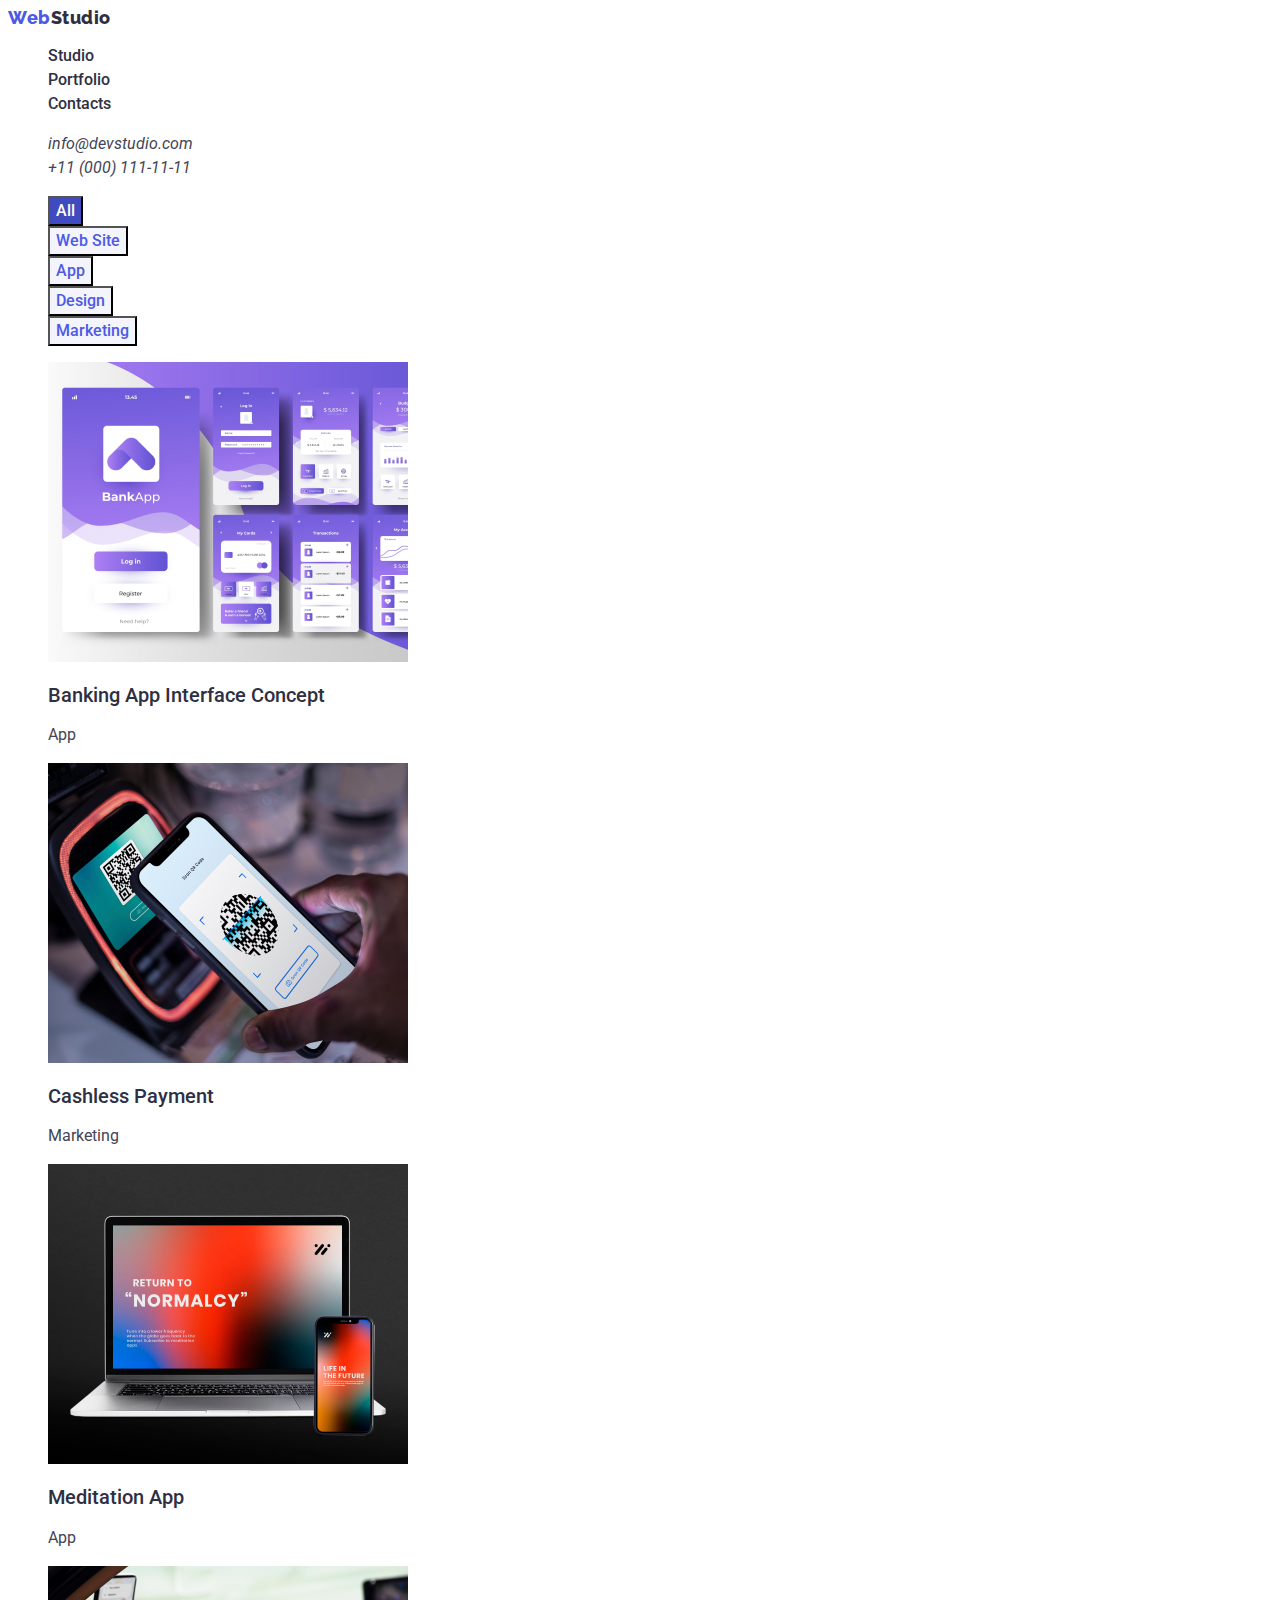
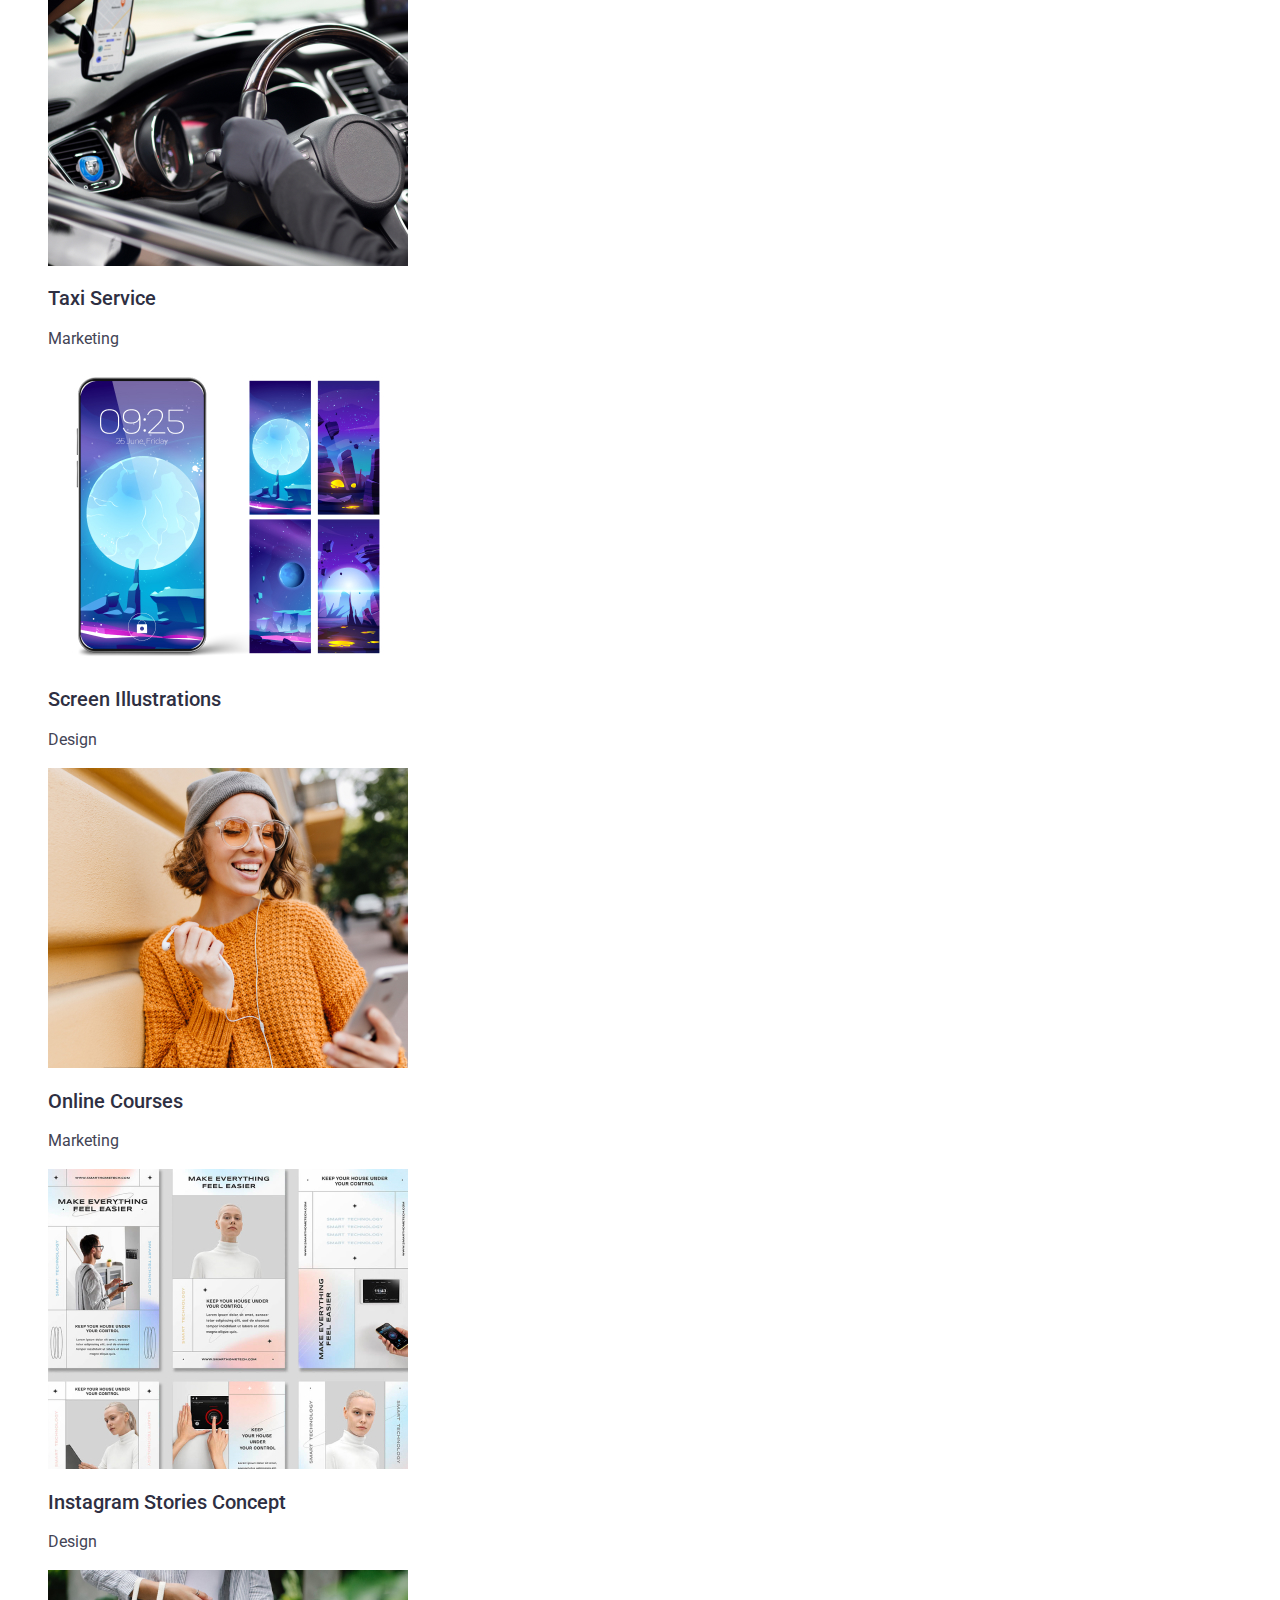
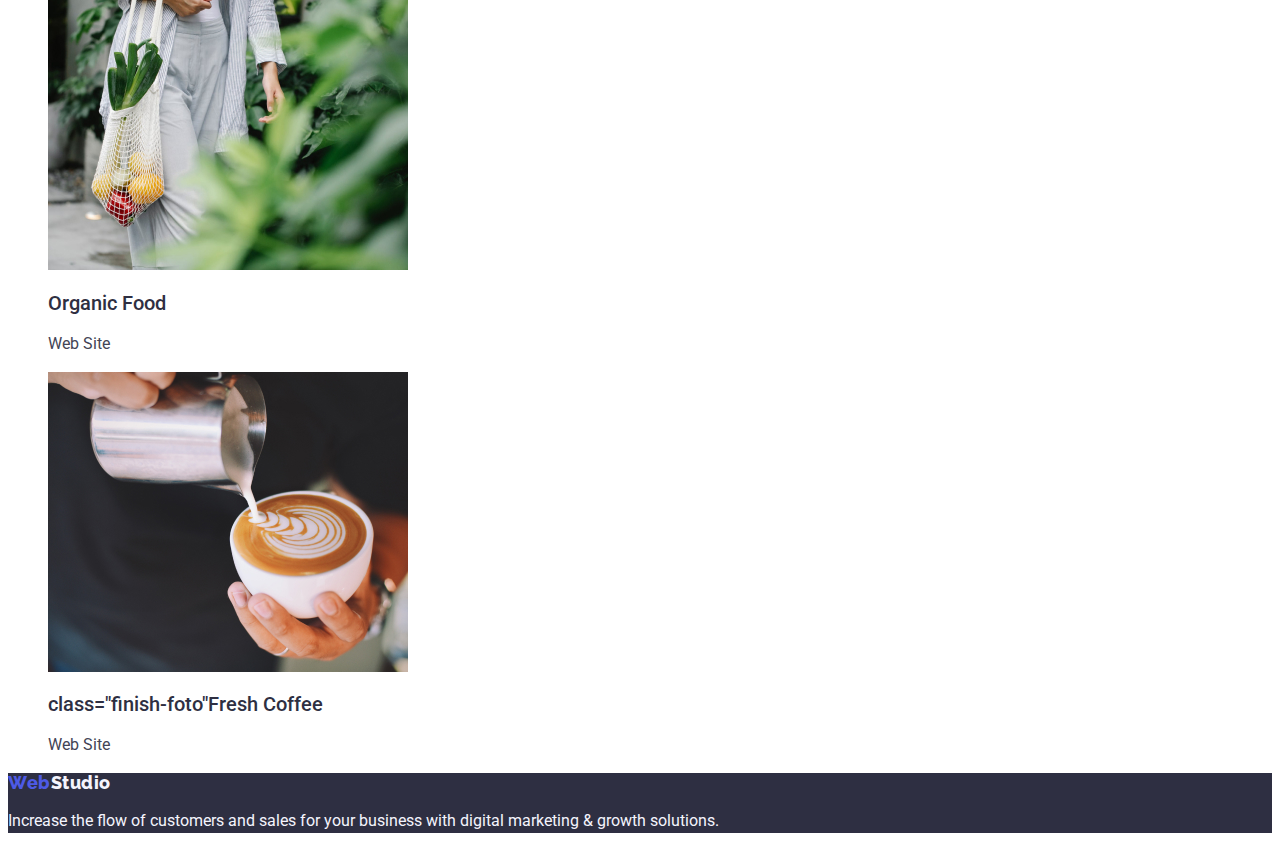
==== portfolio.html @ 5bc1fa2d "update css" ====
<!DOCTYPE html>
<html lang="en">
  <head>
    <meta charset="UTF-8" />
    <meta http-equiv="X-UA-Compatible" content="IE=edge" />
    <meta name="viewport" content="width=device-width, initial-scale=1.0" />
    <link rel="preconnect" href="https://fonts.googleapis.com" />
    <link rel="preconnect" href="https://fonts.gstatic.com" crossorigin />
    <link
      href="https://fonts.googleapis.com/css2?family=Raleway:wght@800&family=Roboto:wght@400;500;700;900&display=swap"
      rel="stylesheet"
    />
    <title>WebStudio</title>
    <link rel="stylesheet" href="./css/styles.css" />
  </head>
  <body>
    <header class="header">
      <nav class="header-navigation">
        <a href="./index.html" class="header-logo">Web<span>Studio</span></a>
        <ul class="header-menu">
          <li class="header-menu-item">
            <a class="header-menu-link" href="">Studio</a>
          </li>
          <li class="header-menu-item">
            <a class="header-menu-link" href="">Portfolio</a>
          </li>
          <li class="header-menu-item">
            <a class="header-menu-link" href="">Contacts</a>
          </li>
        </ul>
      </nav>
      <address class="header-address">
        <ul class="header-address-contact">
          <li class="header-address-item">
            <a class="header-address-mail" href="mailto:info@devstudio.com"
              >info@devstudio.com</a
            >
          </li>
          <li class="header-address-item">
            <a class="header-address-mail" href="tel:+110001111111"
              >+11 (000) 111-11-11</a
            >
          </li>
        </ul>
      </address>
    </header>

    <main class="main">
      <ul class="main-menu">
        <li class="main-but">
          <button type="button" class="main-but-btn-color">All</button>
        </li>
        <li class="main-but">
          <button type="button" class="main-but-btn">Web Site</button>
        </li>
        <li class="main-but">
          <button type="button" class="main-but-btn">App</button>
        </li>
        <li class="main-but">
          <button type="button" class="main-but-btn">Design</button>
        </li>
        <li class="main-but">
          <button type="button" class="main-but-btn">Marketing</button>
        </li>
      </ul>

      <!--section 5-->
      <section class="hero">
        <ul class="hero-menu">
          <li class="hero-menu-img">
            <img src="./images/imgb.jpg" alt="banking" width="360" />
            <h2 class="hero-foto">Banking App Interface Concept</h2>
            <p class="hero-name">App</p>
          </li>
          <li class="hero-menu-img">
            <img src="./images/imgc.jpg" alt="payment" width="360" />
            <h2 class="hero-foto">Cashless Payment</h2>
            <p class="hero-name">Marketing</p>
          </li>
          <li class="hero-menu-img">
            <img src="./images/imgm.jpg" alt="meditation" width="360" />
            <h2 class="hero-foto">Meditation App</h2>
            <p class="hero-name">App</p>
          </li>
        </ul>
      </section>
      <!--section 6-->
      <section class="aitem">
        <ul class="aitem-menu">
          <li class="aitem-menu-img">
            <img src="./images/imgt.jpg" alt="taxi" width="360" />
            <h2 class="aitem-foto">Taxi Service</h2>
            <p class="aitem-name">Marketing</p>
          </li>
          <li class="aitem-menu-img">
            <img src="./images/imgs.jpg" alt="screen" width="360" />
            <h2 class="aitem-foto">Screen Illustrations</h2>
            <p class="aitem-name">Design</p>
          </li>
          <li class="aitem-menu-img">
            <img src="./images/imgo.jpg" alt="courses" width="360" />
            <h2 class="aitem-foto">Online Courses</h2>
            <p class="aitem-name">Marketing</p>
          </li>
        </ul>
      </section>
      <!--section 7-->
      <section class="finish">
        <ul class="finish-menu">
          <li class="finish-menu-img">
            <img src="./images/imgi.jpg" alt="instagram" width="360" />
            <h2 class="finish-foto">Instagram Stories Concept</h2>
            <p class="finish-name">Design</p>
          </li>
          <li class="finish-menu-img">
            <img src="./images/imgf.jpg" alt="food" width="360" />
            <h2 class="finish-foto">Organic Food</h2>
            <p class="finish-name">Web Site</p>
          </li>
          <li class="finish-menu-img">
            <img src="./images/imgcf.jpg" alt="coffee" width="360" />
            <h2 class="finish-foto">class="finish-foto"Fresh Coffee</h2>
            <p class="finish-name">Web Site</p>
          </li>
        </ul>
      </section>
    </main>
    <footer class="footer">
      <a href="./index.html" class="footer-logo">Web<span>Studio</span></a>
      <p class="footer-paragraf">
        Increase the flow of customers and sales for your business with digital
        marketing & growth solutions.
      </p>
    </footer>
  </body>
</html>
---- css/styles.css ----
:root {
  --color-primary-brand: #4d5ae5;
  --color-pressed-state: #404bbf;
  --color-navy-blue: #2e2f42;
  --color-green: #31d0aa;
  --color-slate: #434455;
  --color-light-slate: #8e8f99;
  --color-cornflower: #e7e9fc;
  --color-cloud: #f4f4fd;
  --color-navy-blue-modal: #2e2f42;
  --color-grey: #2e2f42;
  --color-white: #ffffff;
  --color-dairy: #fcfcfc;
}

body {
  font-family: "Roboto", sans-serif;
  color: #434455;
}
a {
  text-decoration: none;
}
ul {
  list-style-type: none;
}
/**--------header-----------*/
.header-logo {
  font-family: "Raleway";
  font-weight: 800;
  font-size: 18px;
  line-height: 1.11;
  letter-spacing: 0.03em;
  color: #4d5ae5;
}
.header-logo span {
  color: #2e2f42;
}
.header-menu-link {
  font-weight: 500;
  font-size: 16px;
  line-height: 1.5;
  color: #2e2f42;
}
.header-menu-link:active {
  color: #404bbf;
}

.header-address-mail {
  font-size: 16px;
  line-height: 1.5;
  color: #434455;
}
.header-address-mail:active {
  color: #404bbf;
}

/**------section 1--------*/
.section-basic {
  font-weight: 700;
  font-size: 56px;
  line-height: 1.07;
  color: #ffffff;
  background: #2e2f42;
}
.section-btn {
  font-family: "Roboto";
  font-weight: 500;
  font-size: 16px;
  line-height: 1.5;
  color: #ffffff;
  background: #4d5ae5;
  cursor: pointer;
}
.section-btn:hover {
  background: #404bbf;
}

/**------section2--------*/
.hero-subtitle {
  font-weight: 500;
  font-size: 20px;
  line-height: 1.2;
  color: #2e2f42;
}
.hero-item-text {
  font-size: 16px;
  line-height: 1.5;
  color: #434455;
}
/**------section 3-------*/
.tecnic-title {
  font-weight: 700;
  font-size: 36px;
  line-height: 1.11;
  text-transform: capitalize;
  color: #2e2f42;
}
/**------section 4-------*/
.people-title {
  font-weight: 700;
  font-size: 36px;
  line-height: 1.11;
  text-transform: capitalize;
  color: #2e2f42;
}
.people-name {
  font-weight: 500;
  font-size: 20px;
  line-height: 1.2;
  color: #2e2f42;
}
.people-profession {
  font-size: 16px;
  line-height: 1.5;
  color: #434455;
}
/**------footer-------*/
.footer {
  background: #2e2f42;
}
.footer-logo {
  font-family: "Raleway";
  font-weight: 800;
  font-size: 18px;
  line-height: 1.11;
  letter-spacing: 0.03em;
  color: #4d5ae5;
}
.footer-logo span {
  color: #f4f4fd;
}
.footer-paragraf {
  font-size: 16px;
  line-height: 1.5;
  color: #f4f4fd;
  color: #f4f4fd;
}

/**------portfolio----------*/
.main-but-btn-color {
  font-family: "Roboto";
  font-weight: 500;
  font-size: 16px;
  line-height: 1.5;
  color: #ffffff;
  background: #404bbf;
  cursor: pointer;
}
.main-but-btn {
  font-family: "Roboto";
  font-weight: 500;
  font-size: 16px;
  line-height: 1.5;
  color: #4d5ae5;
  background: #f4f4fd;
  cursor: pointer;
}

/**------section 5-----*/
.hero-foto {
  font-weight: 500;
  font-size: 20px;
  line-height: 1.2;
  color: #2e2f42;
}
.hero-name {
  font-size: 16px;
  line-height: 1.5;
  color: #434455;
}
/**-----section 6----*/
.aitem-foto {
  font-weight: 500;
  font-size: 20px;
  line-height: 1.2;
  color: #2e2f42;
}
.aitem-name {
  font-size: 16px;
  line-height: 1.5;
  color: #434455;
}
/**----section 7---*/
.finish-foto {
  font-weight: 500;
  font-size: 20px;
  line-height: 1.2;
  color: #2e2f42;
}
.finish-name {
  font-size: 16px;
  line-height: 1.5;
  color: #434455;
}
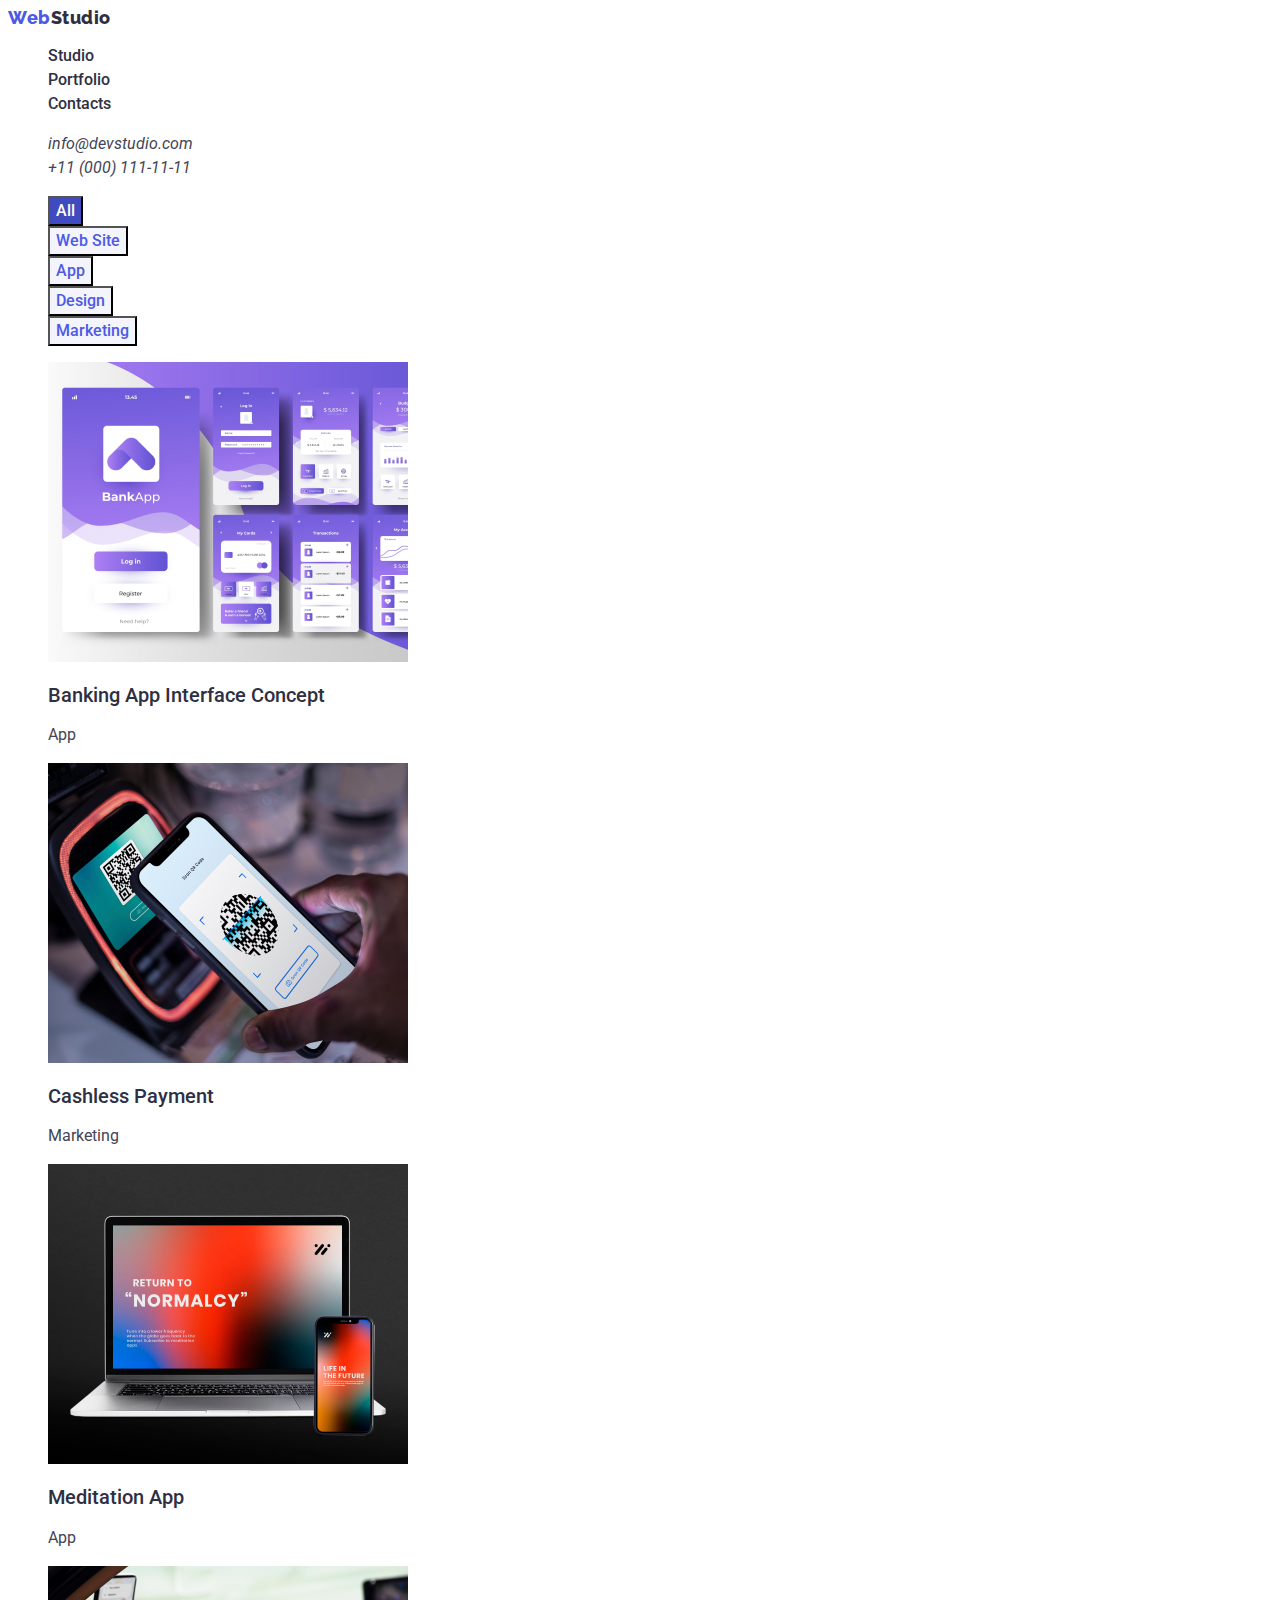
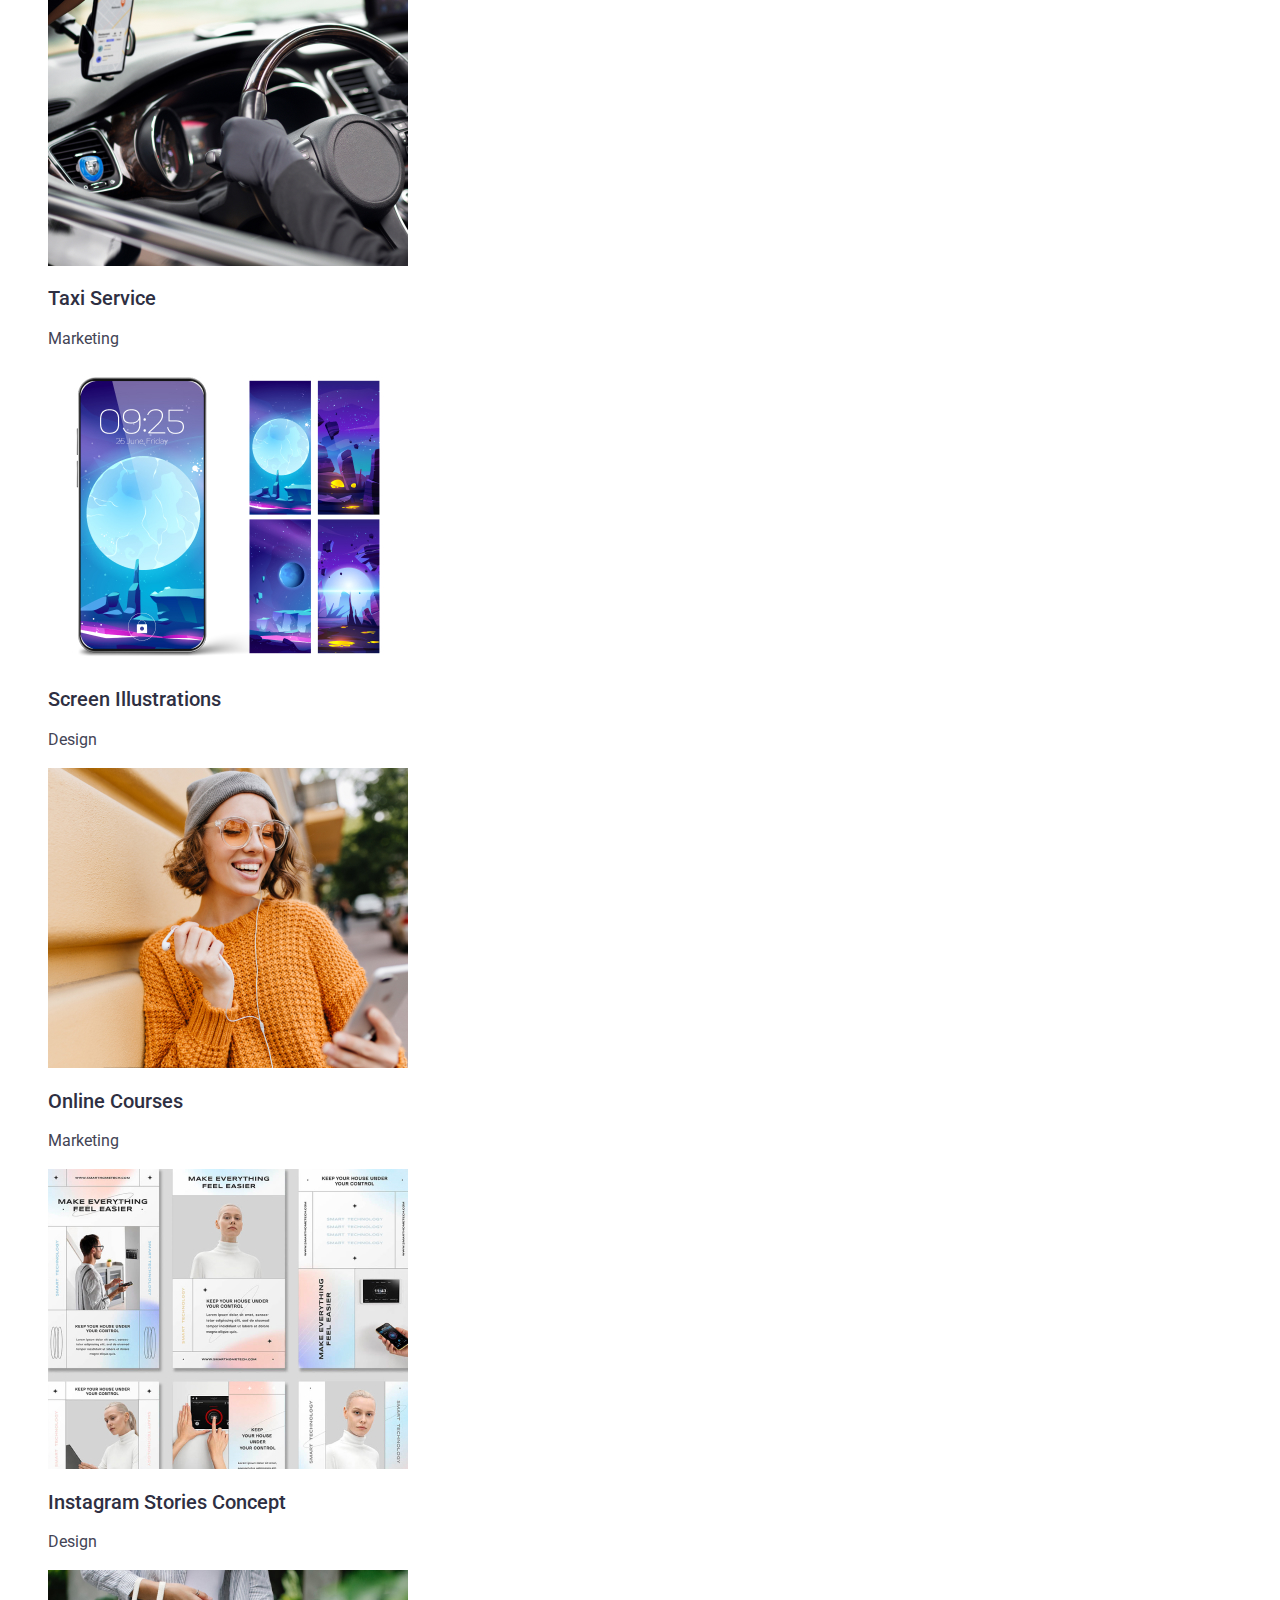
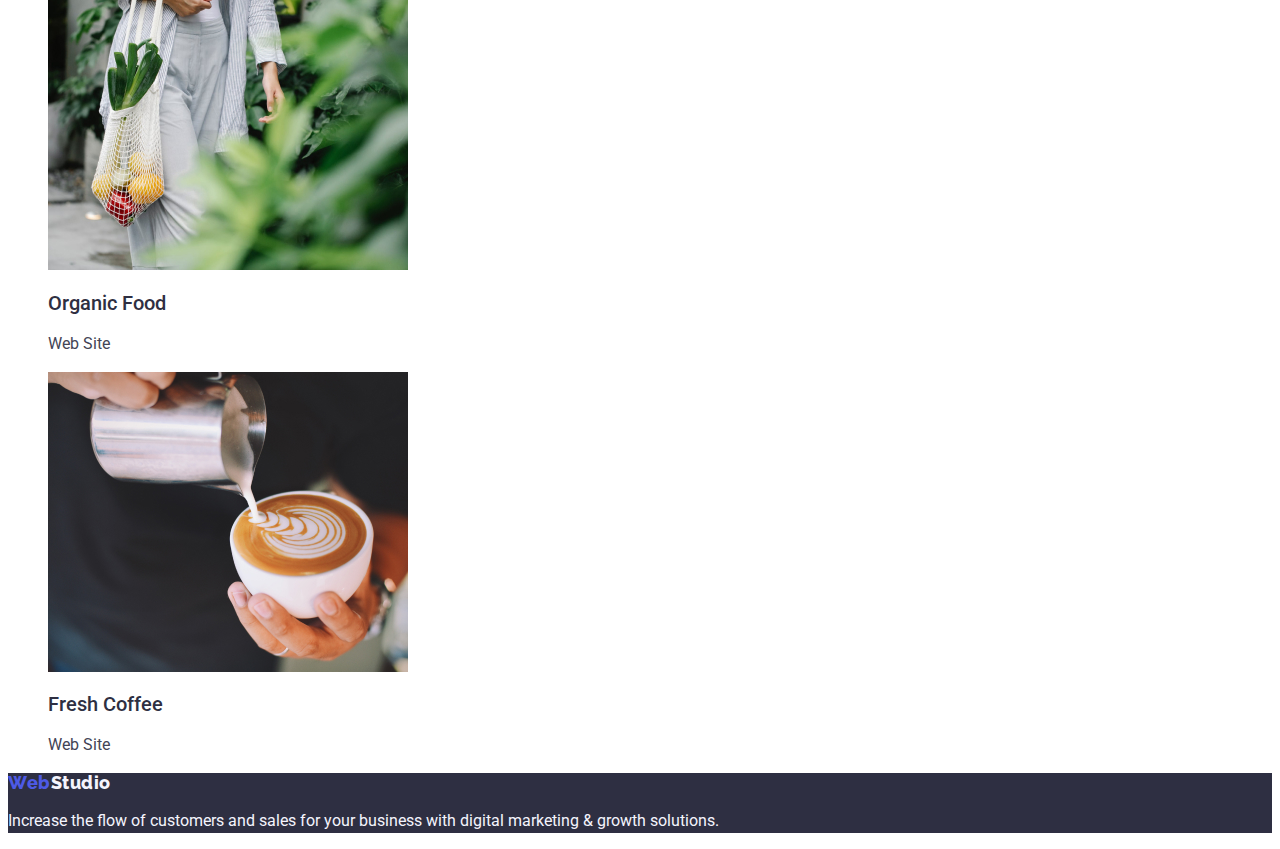
==== commit 0f56c297: "update portfolio" ====
--- a/portfolio.html
+++ b/portfolio.html
@@ -119,7 +119,7 @@
           </li>
           <li class="finish-menu-img">
             <img src="./images/imgcf.jpg" alt="coffee" width="360" />
-            <h2 class="finish-foto">class="finish-foto"Fresh Coffee</h2>
+            <h2 class="finish-foto">Fresh Coffee</h2>
             <p class="finish-name">Web Site</p>
           </li>
         </ul>
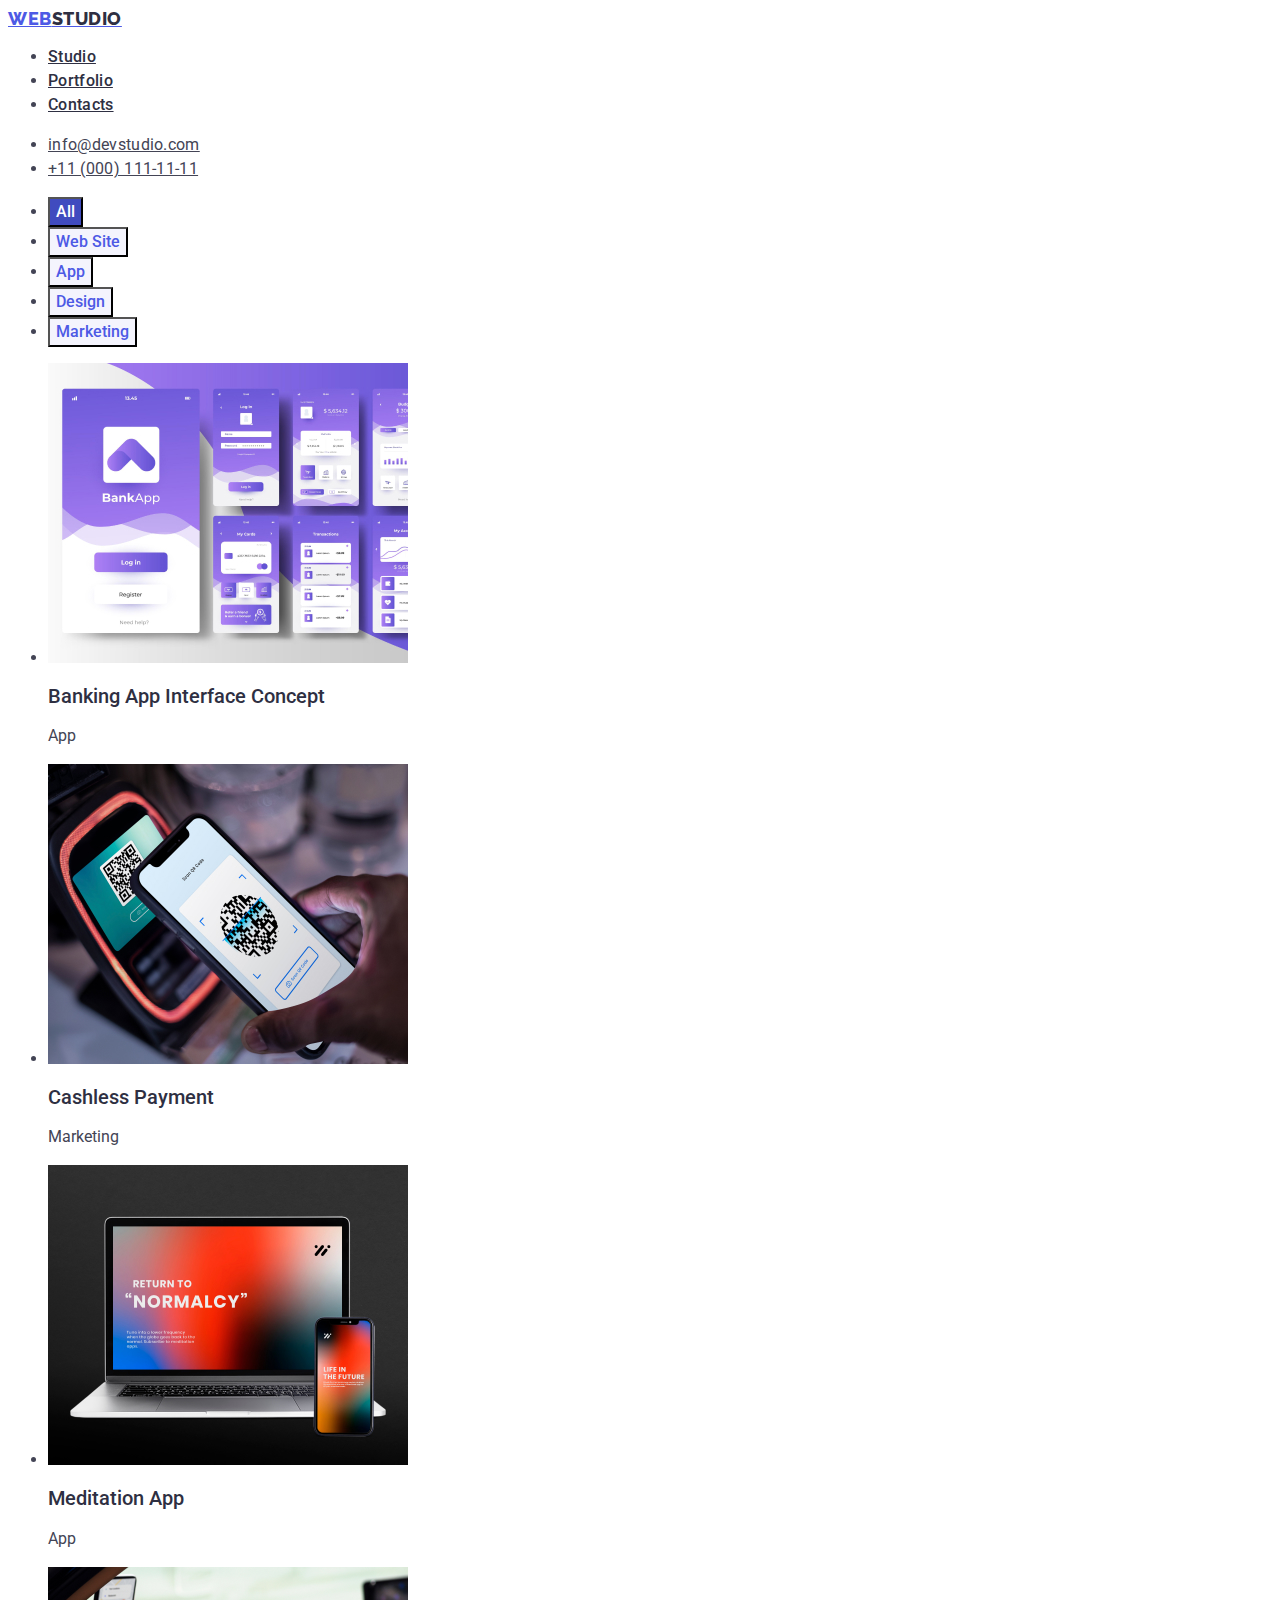
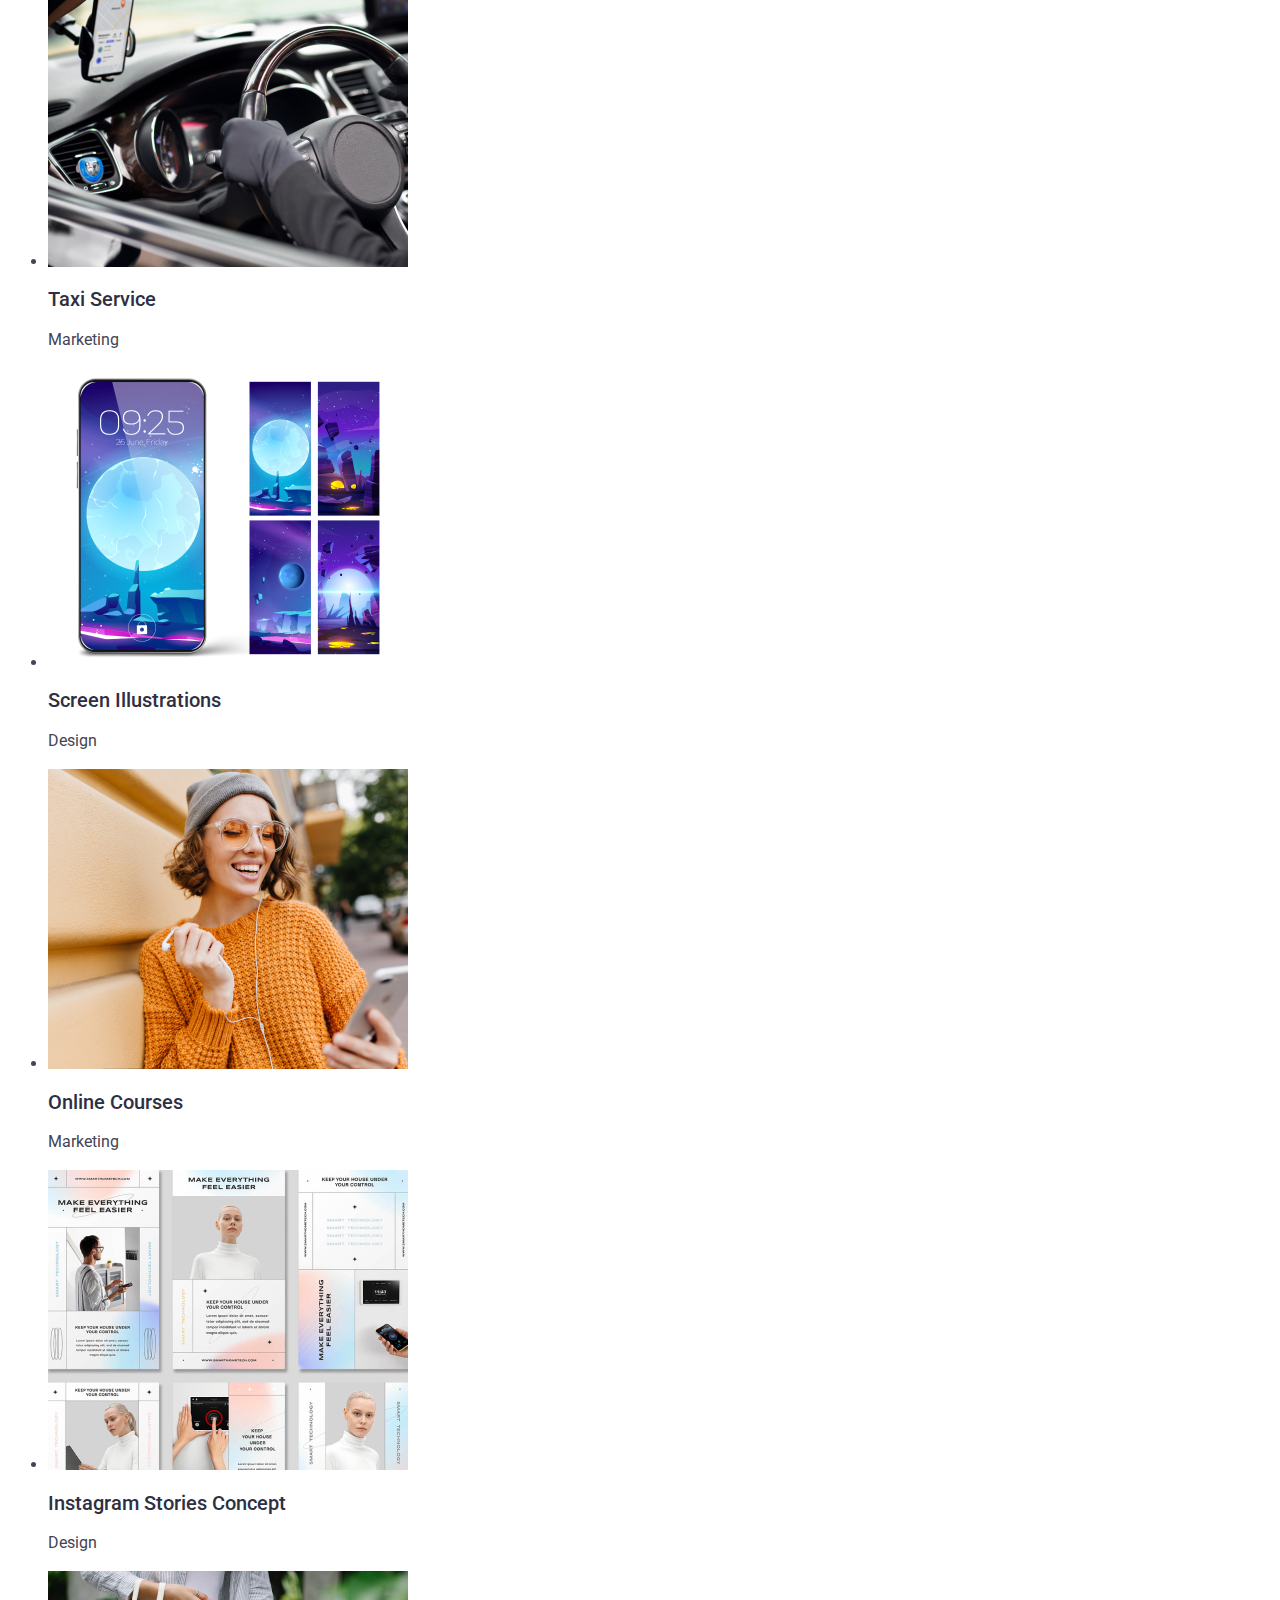
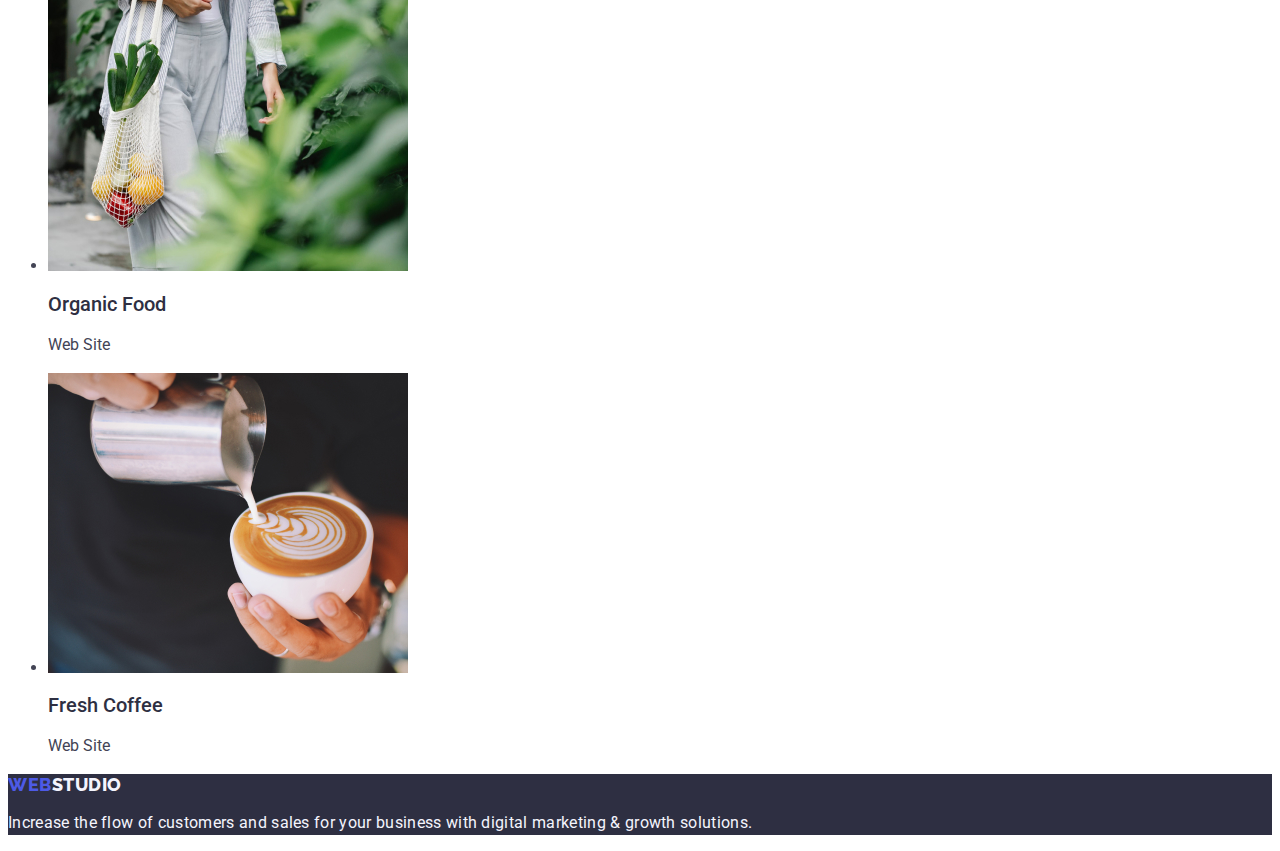
==== commit d0d945e1: "update css" ====
--- a/portfolio.html
+++ b/portfolio.html
@@ -16,7 +16,9 @@
   <body>
     <header class="header">
       <nav class="header-navigation">
-        <a href="./index.html" class="header-logo">Web<span>Studio</span></a>
+        <a href="./portfolio.html" class="header-logo"
+          >Web<span>Studio</span></a
+        >
         <ul class="header-menu">
           <li class="header-menu-item">
             <a class="header-menu-link" href="">Studio</a>
--- a/css/styles.css
+++ b/css/styles.css
@@ -16,21 +16,24 @@
 body {
   font-family: "Roboto", sans-serif;
   color: #434455;
-}
-a {
+  background-color: #ffffff;
+}
+.link{
   text-decoration: none;
 }
-ul {
-  list-style-type: none;
+.list {
+  list-style: none;
 }
 /**--------header-----------*/
 .header-logo {
-  font-family: "Raleway";
+  font-family: "Raleway", sans-serif;
+  font-style: normal;
   font-weight: 800;
   font-size: 18px;
-  line-height: 1.11;
+  line-height: 1.17;
   letter-spacing: 0.03em;
-  color: #4d5ae5;
+  text-transform: uppercase;
+  color: var(--color-primary-brand);
 }
 .header-logo span {
   color: #2e2f42;
@@ -39,18 +42,25 @@
   font-weight: 500;
   font-size: 16px;
   line-height: 1.5;
-  color: #2e2f42;
-}
-.header-menu-link:active {
+  letter-spacing: 0.02em;
+  color: #2e2f42;
+}
+.header-menu-link:hover,
+.header-menu-link:focus {
   color: #404bbf;
 }
-
+.header-addres {
+  font-style: normal;
+}
 .header-address-mail {
-  font-size: 16px;
-  line-height: 1.5;
-  color: #434455;
-}
-.header-address-mail:active {
+  font-style: normal;
+  font-size: 16px;
+  line-height: 1.5;
+  letter-spacing: 0.02em;
+  color:var(--color-slate);
+}
+.header-address-mail:hover,
+.header-address-mail:focus {
   color: #404bbf;
 }
 
@@ -59,20 +69,24 @@
   font-weight: 700;
   font-size: 56px;
   line-height: 1.07;
+  text-align: center;
+  letter-spacing: 0.02em;
   color: #ffffff;
-  background: #2e2f42;
+  background-color: var(--color-grey);
 }
 .section-btn {
-  font-family: "Roboto";
-  font-weight: 500;
-  font-size: 16px;
-  line-height: 1.5;
+  font-family: "Roboto", sans-serif;
+  font-weight: 500;
+  font-size: 16px;
+  line-height: 1.5;
+  letter-spacing: 0.04em;
   color: #ffffff;
-  background: #4d5ae5;
+  background-color: #4d5ae5;
   cursor: pointer;
 }
-.section-btn:hover {
-  background: #404bbf;
+.section-btn:hover,
+.section-btn:focus {
+  background-color:var(--color-pressed-state);
 }
 
 /**------section2--------*/
@@ -80,11 +94,13 @@
   font-weight: 500;
   font-size: 20px;
   line-height: 1.2;
+  letter-spacing: 0.02em;
   color: #2e2f42;
 }
 .hero-item-text {
   font-size: 16px;
   line-height: 1.5;
+  letter-spacing: 0.02em;
   color: #434455;
 }
 /**------section 3-------*/
@@ -92,6 +108,8 @@
   font-weight: 700;
   font-size: 36px;
   line-height: 1.11;
+  text-align: center;
+  letter-spacing: 0.02em;
   text-transform: capitalize;
   color: #2e2f42;
 }
@@ -100,6 +118,8 @@
   font-weight: 700;
   font-size: 36px;
   line-height: 1.11;
+  text-align: center;
+  letter-spacing: 0.02em;
   text-transform: capitalize;
   color: #2e2f42;
 }
@@ -107,24 +127,33 @@
   font-weight: 500;
   font-size: 20px;
   line-height: 1.2;
+  letter-spacing: 0.02em
   color: #2e2f42;
 }
 .people-profession {
   font-size: 16px;
   line-height: 1.5;
-  color: #434455;
-}
+  letter-spacing: 0.02em
+  color: #434455;
+}
+
+.people-imglist {
+  background-color: #f4f4fd;
+}
+
 /**------footer-------*/
 .footer {
   background: #2e2f42;
 }
 .footer-logo {
-  font-family: "Raleway";
+  font-family: "Raleway", sans-serif;
   font-weight: 800;
   font-size: 18px;
-  line-height: 1.11;
+  line-height: 1.17;
   letter-spacing: 0.03em;
+  text-transform: uppercase;
   color: #4d5ae5;
+  text-decoration: none;
 }
 .footer-logo span {
   color: #f4f4fd;
@@ -132,6 +161,7 @@
 .footer-paragraf {
   font-size: 16px;
   line-height: 1.5;
+  letter-spacing: 0.02em;
   color: #f4f4fd;
   color: #f4f4fd;
 }
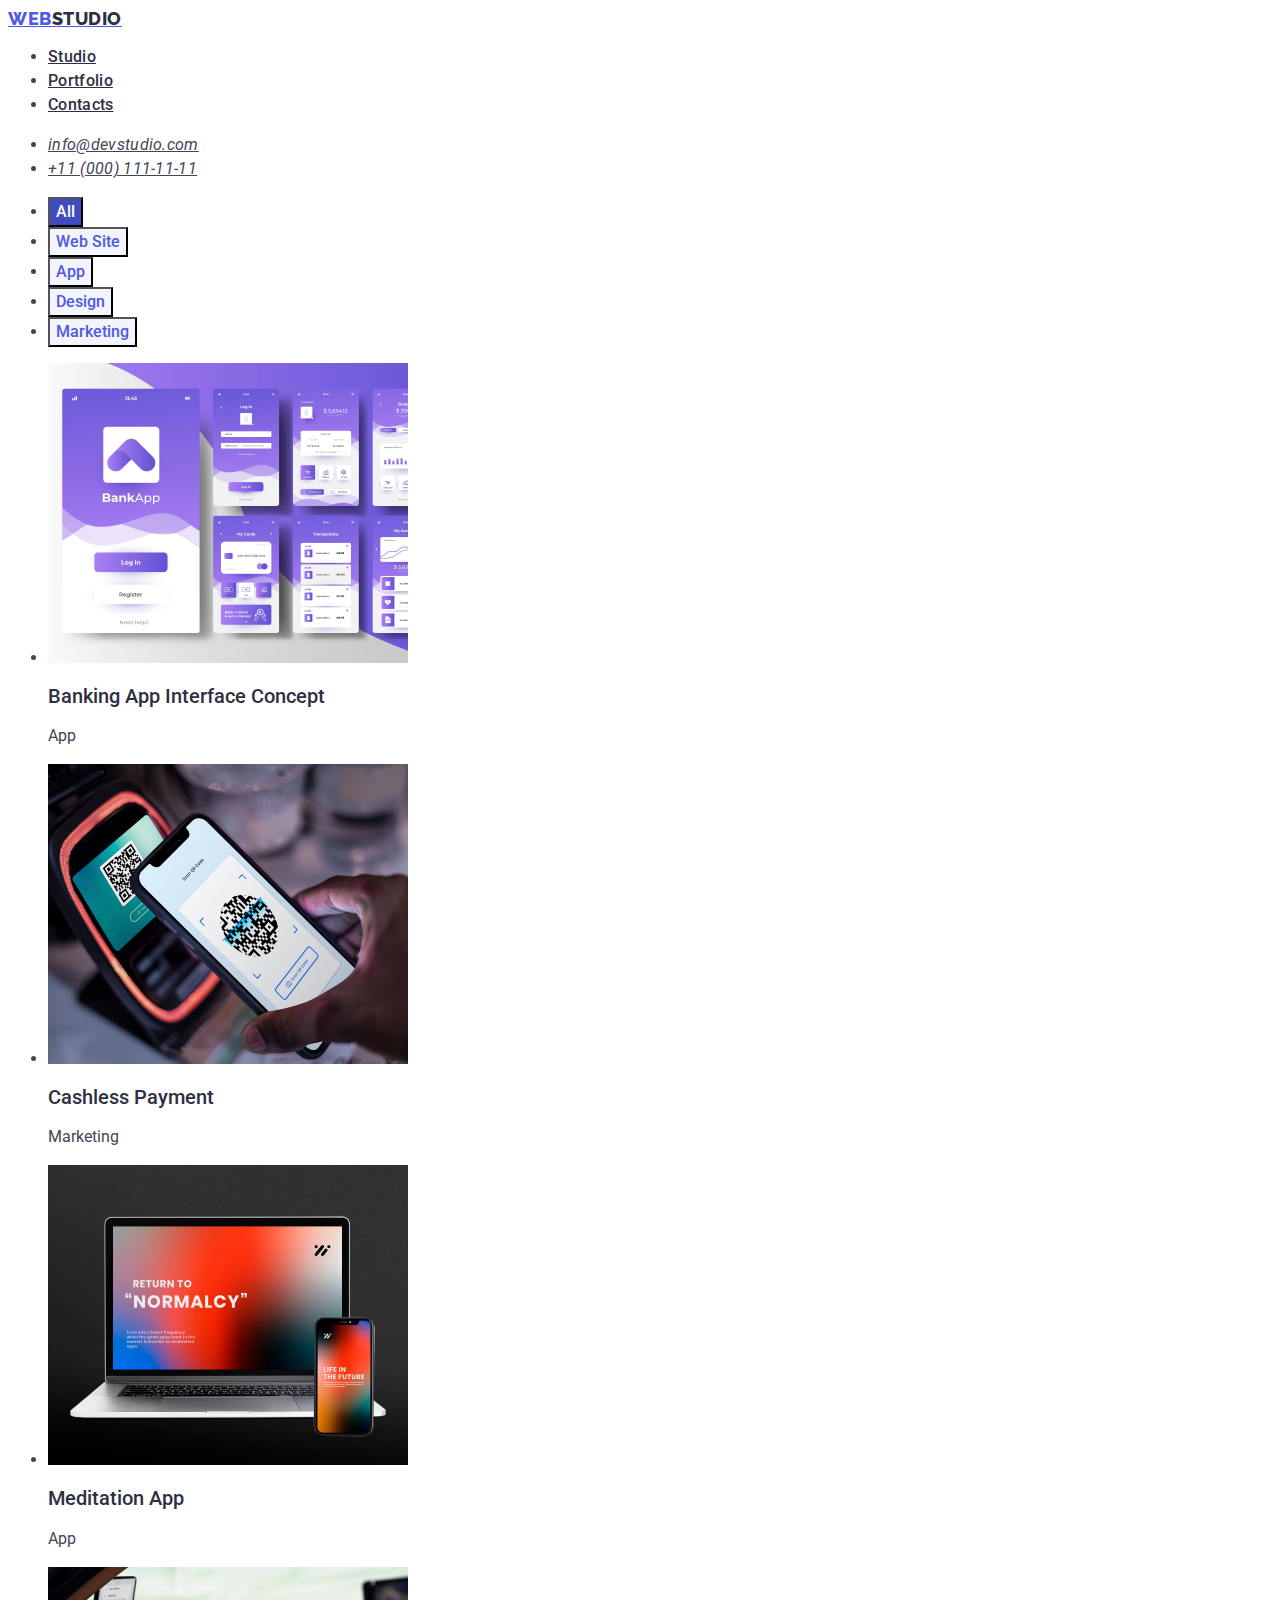
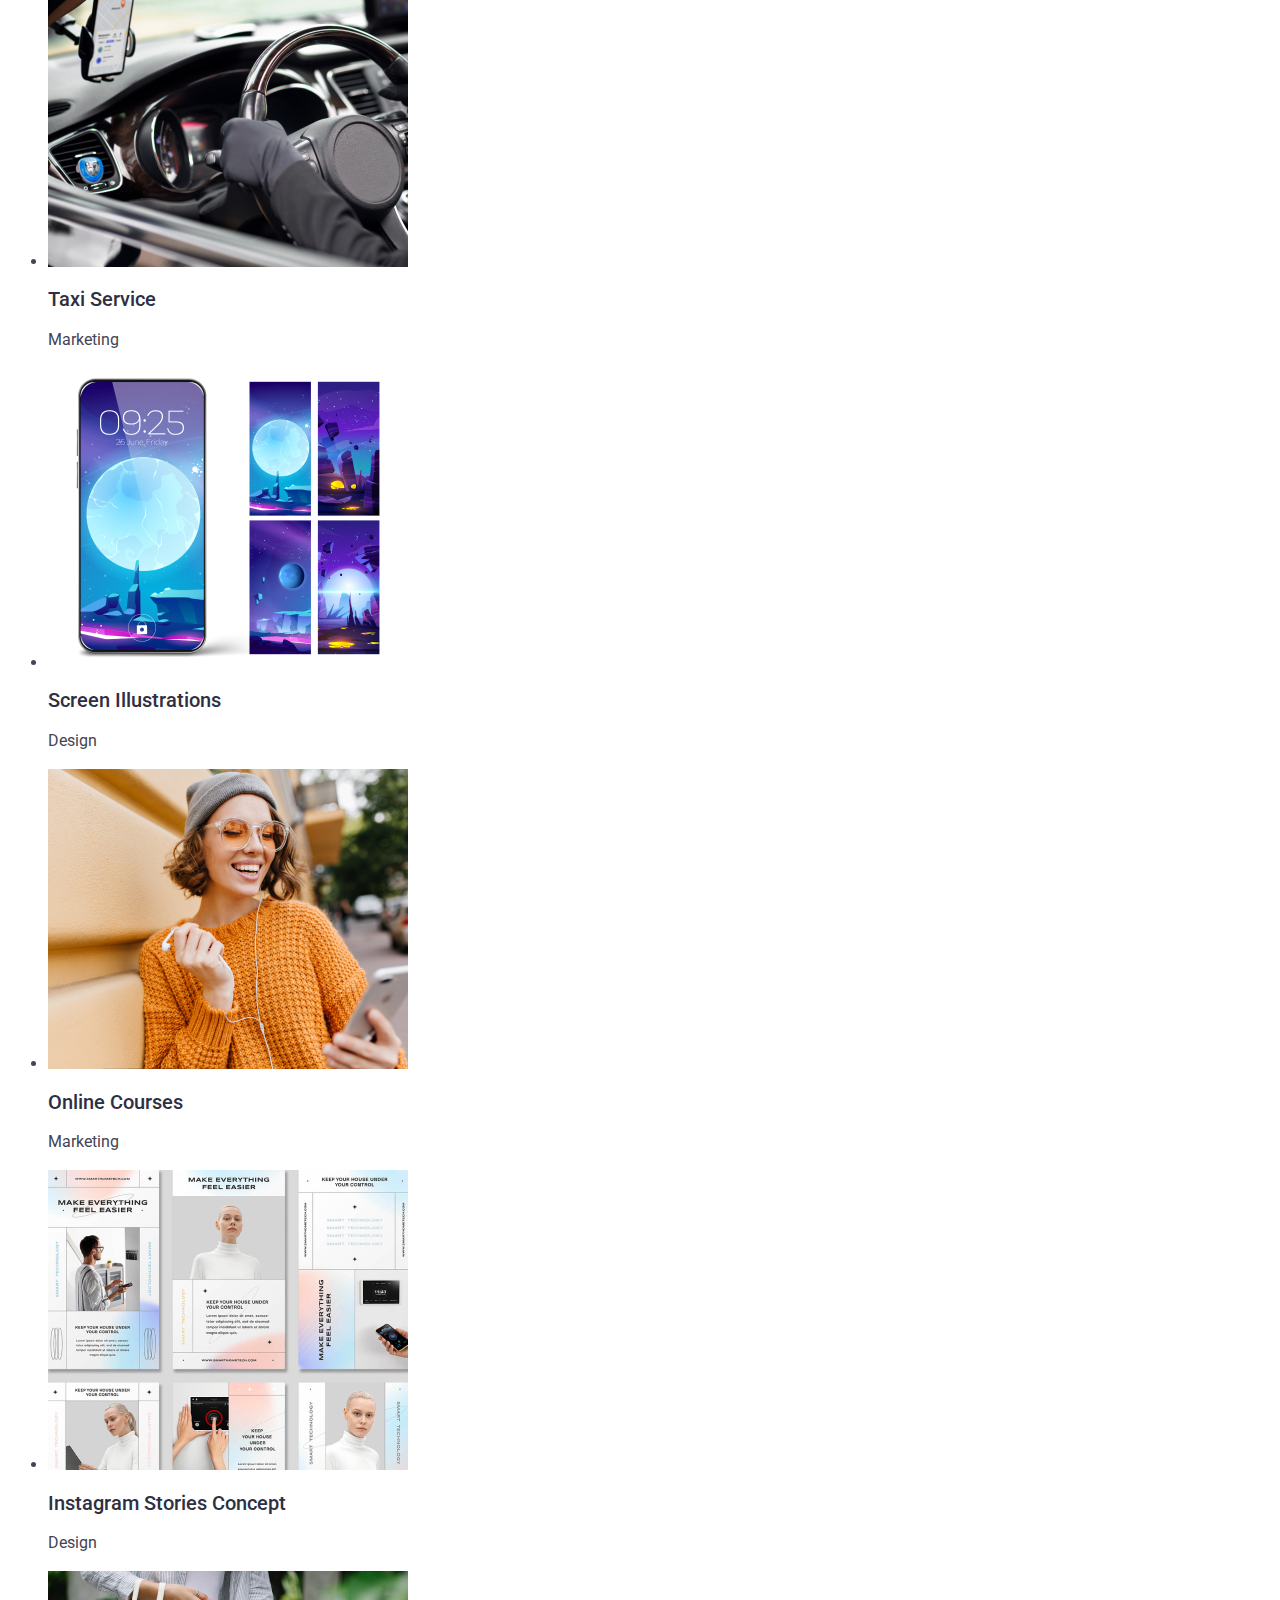
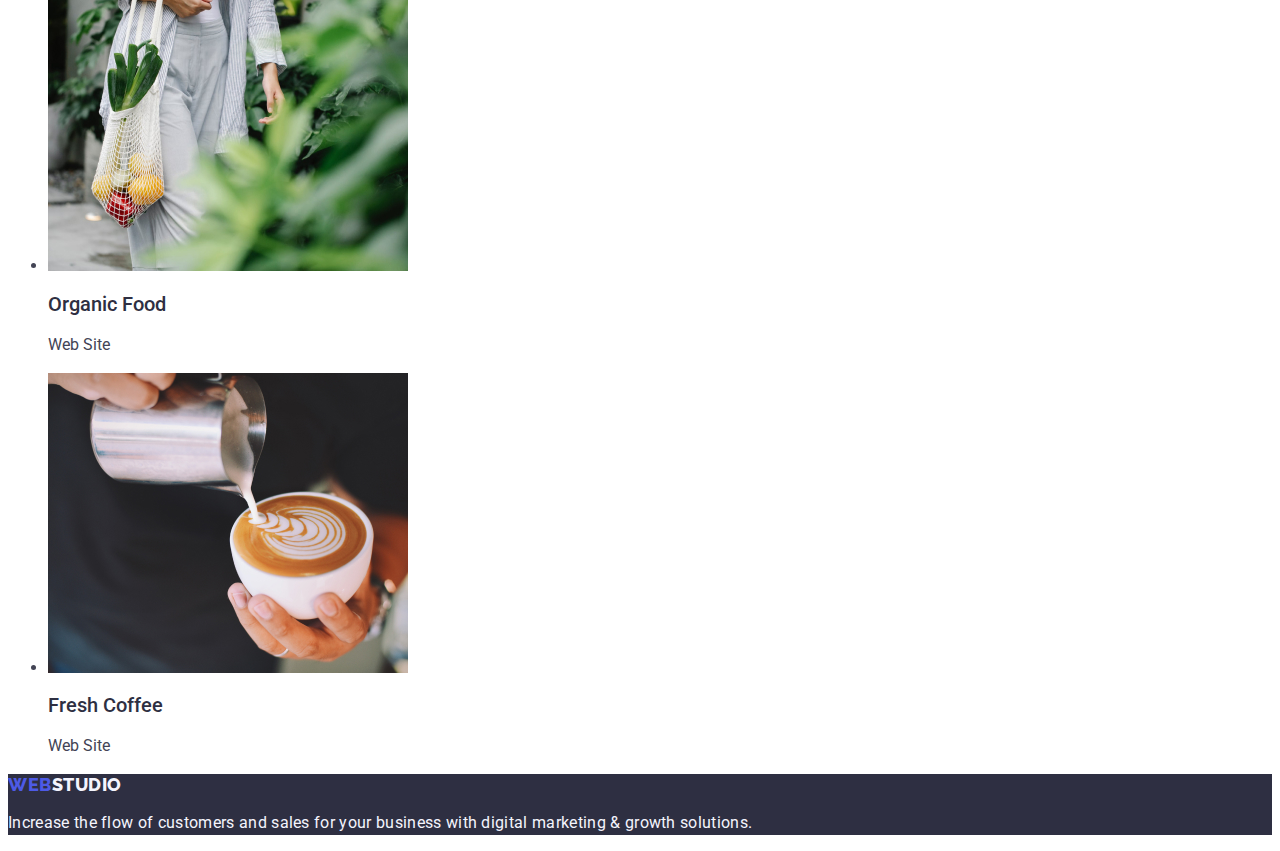
==== commit 8649b2fa: "update css" ====
--- a/portfolio.html
+++ b/portfolio.html
@@ -24,7 +24,7 @@
             <a class="header-menu-link" href="">Studio</a>
           </li>
           <li class="header-menu-item">
-            <a class="header-menu-link" href="">Portfolio</a>
+            <a class="header-menu-link" href="./portfolio.html">Portfolio</a>
           </li>
           <li class="header-menu-item">
             <a class="header-menu-link" href="">Contacts</a>
--- a/css/styles.css
+++ b/css/styles.css
@@ -53,7 +53,6 @@
   font-style: normal;
 }
 .header-address-mail {
-  font-style: normal;
   font-size: 16px;
   line-height: 1.5;
   letter-spacing: 0.02em;
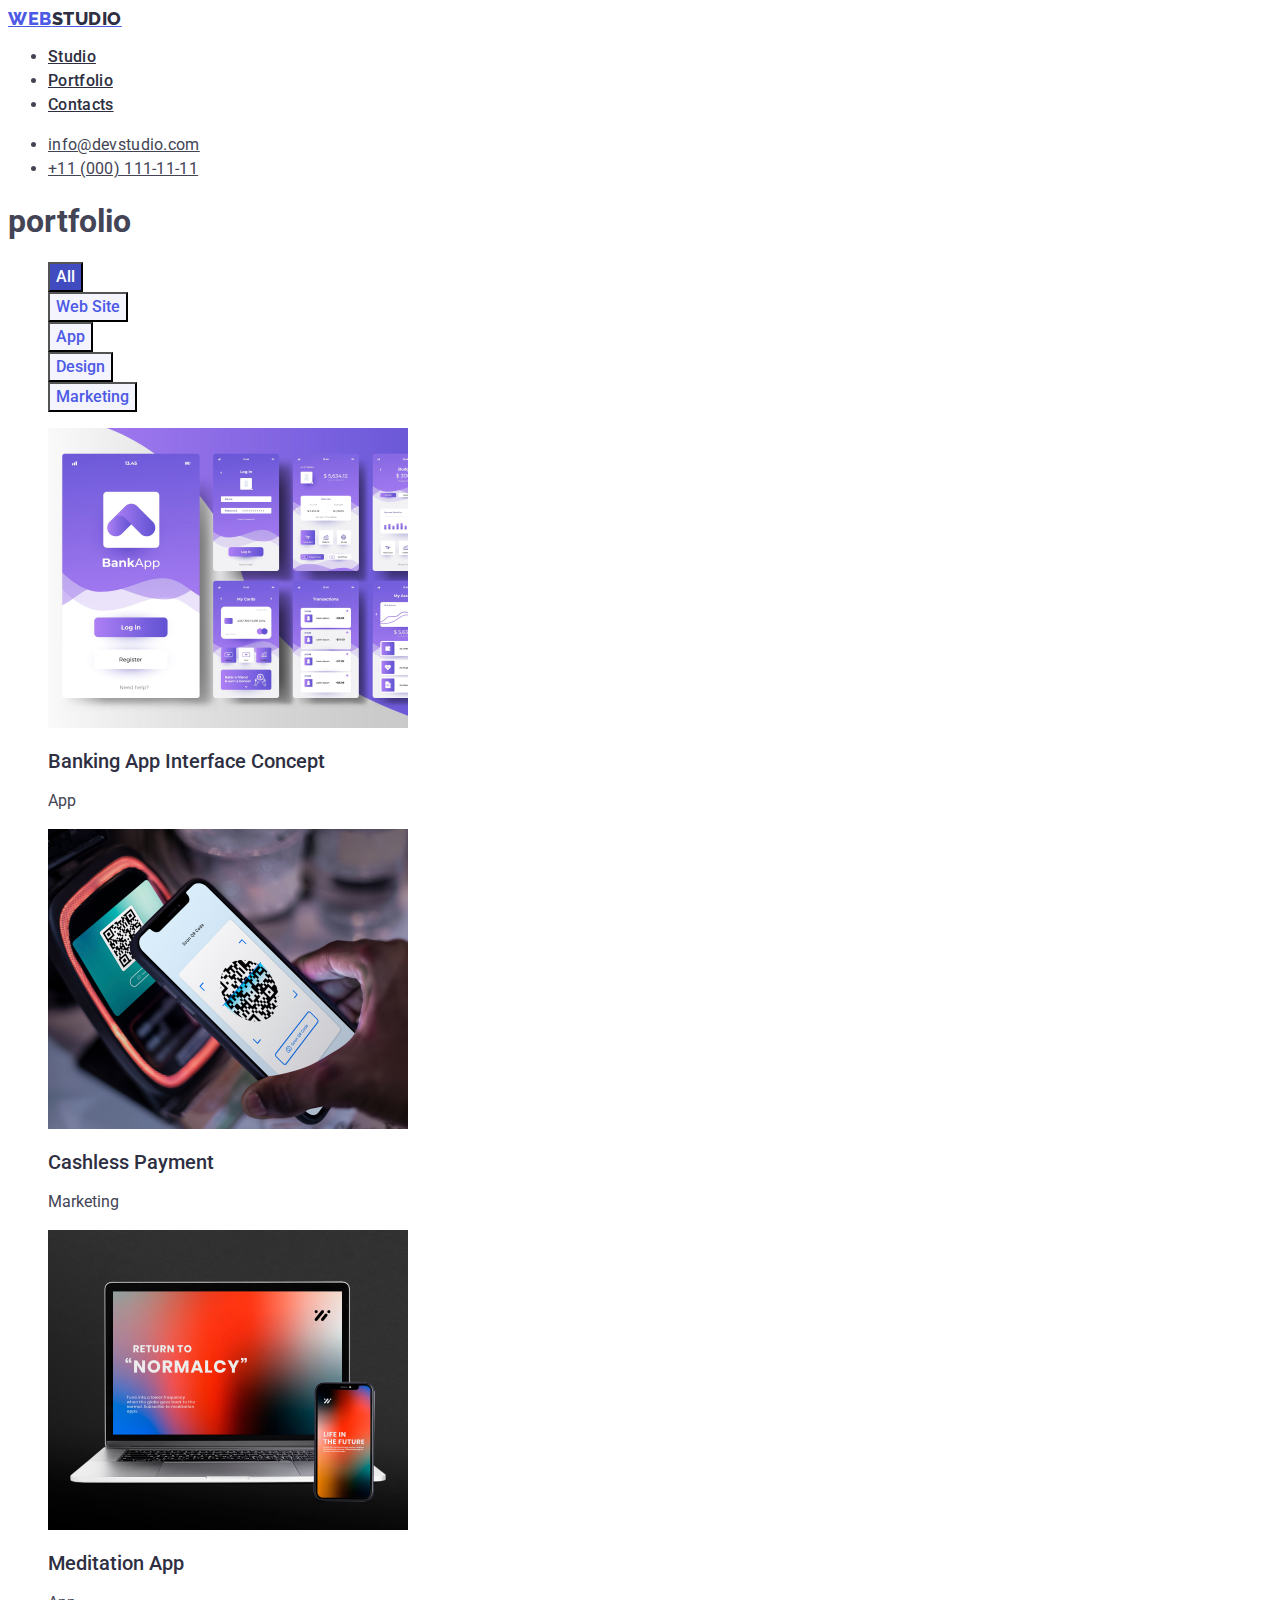
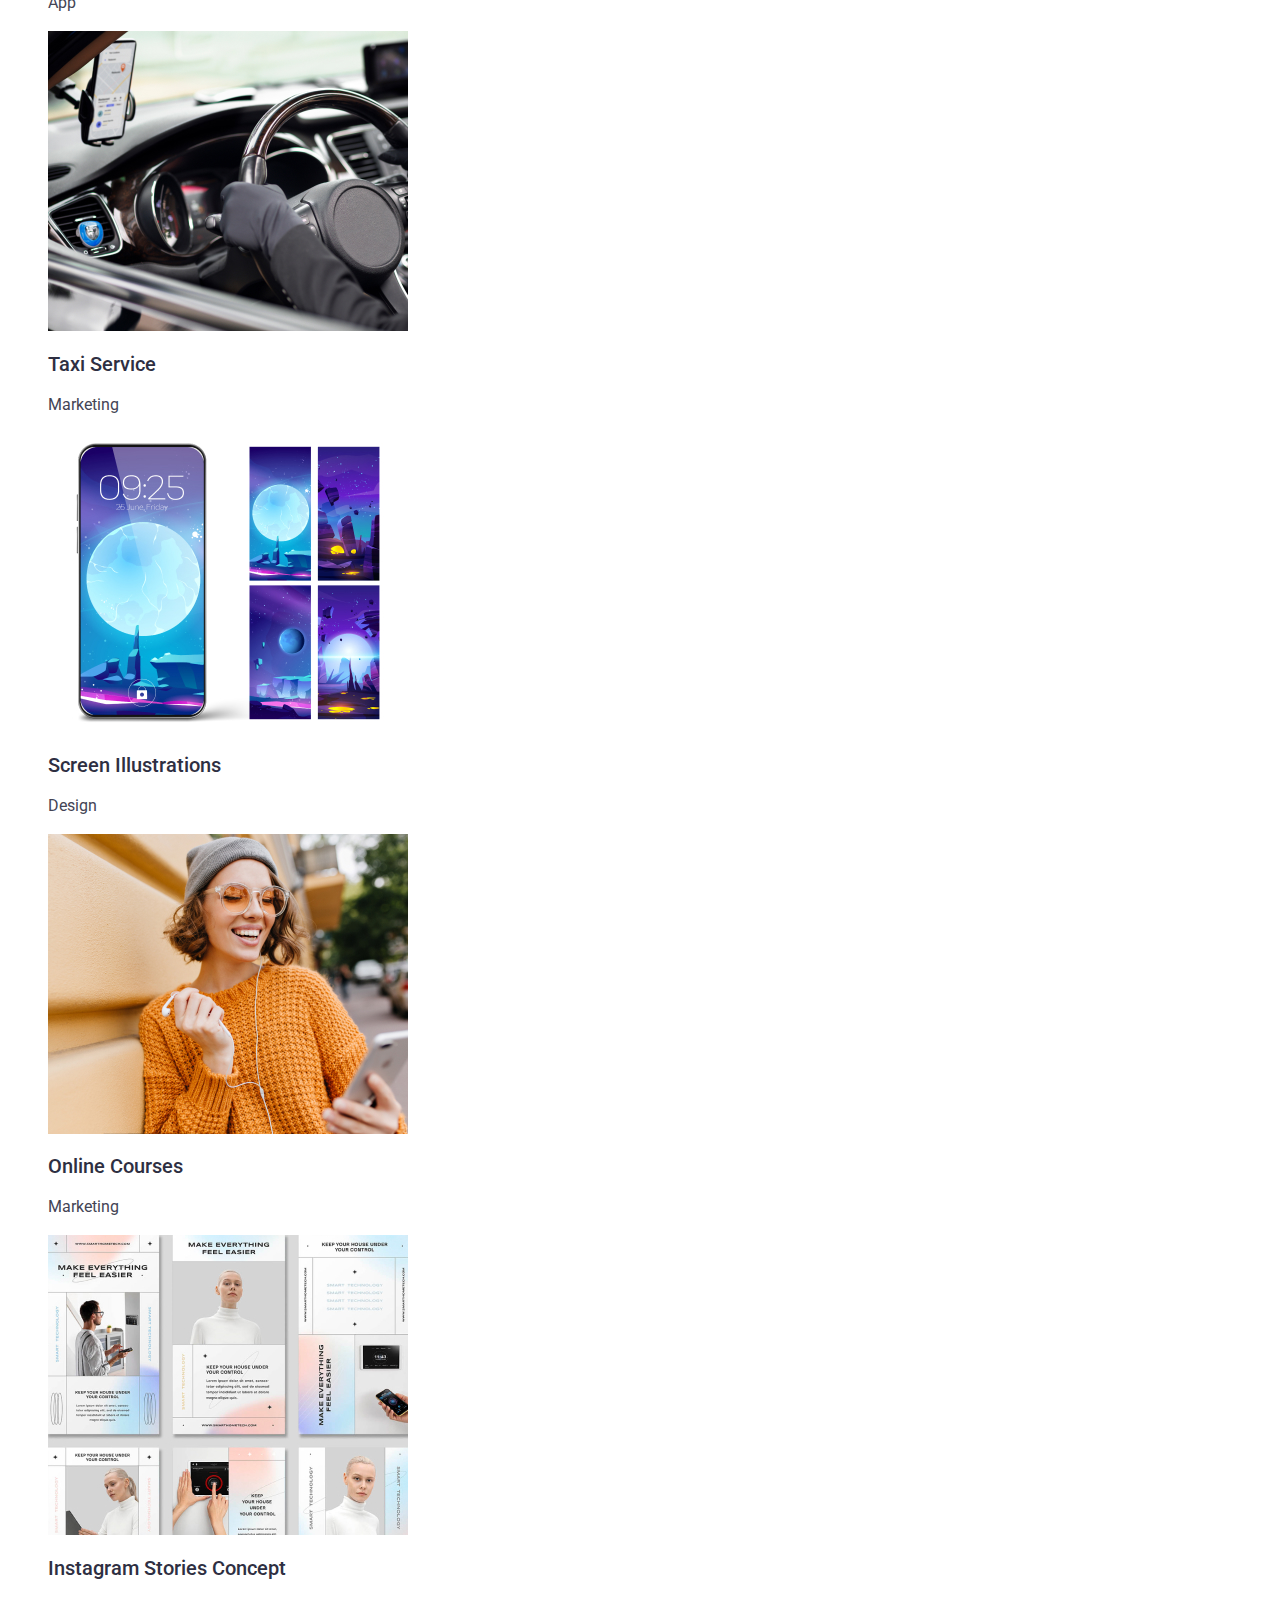
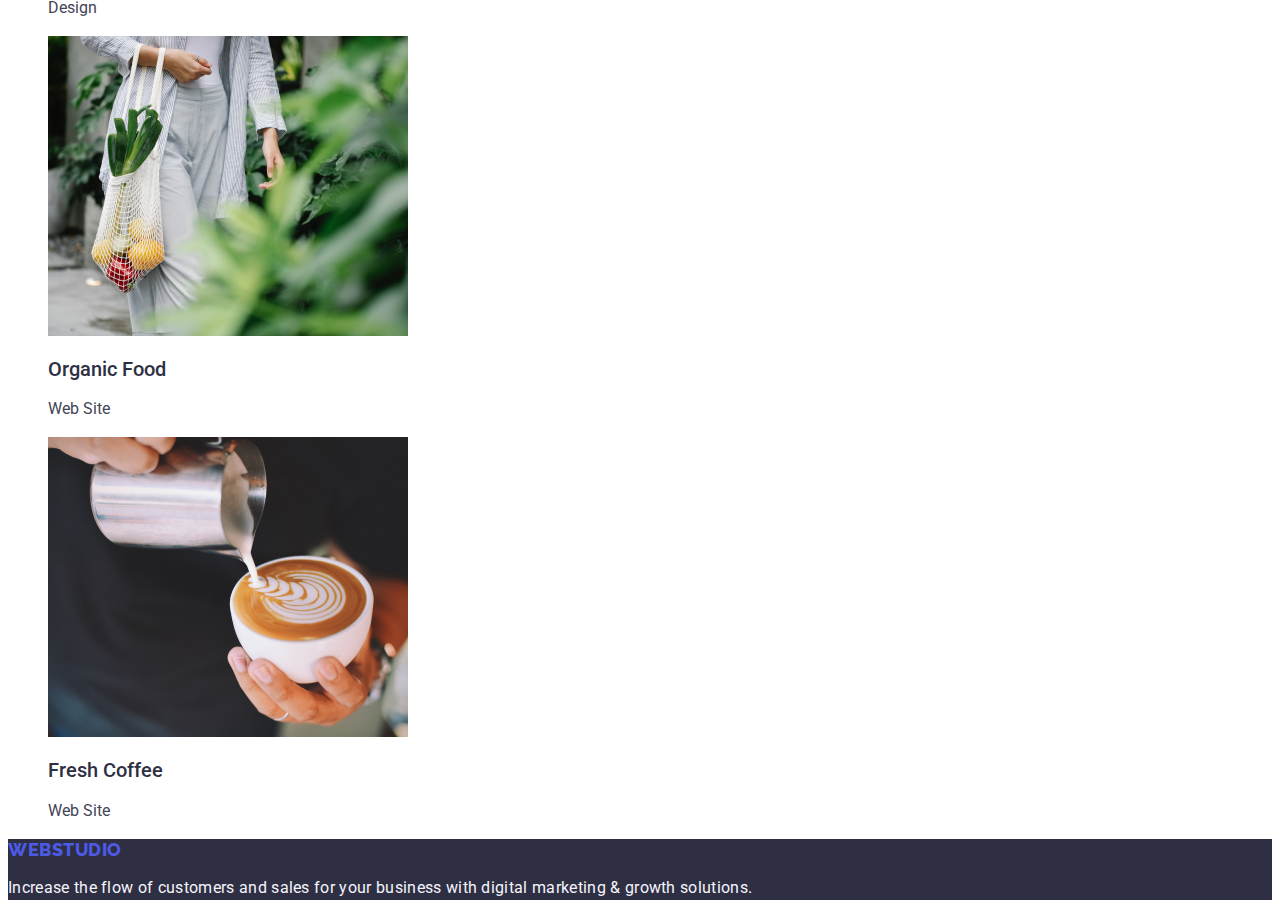
==== commit 95fc9c29: "update css" ====
--- a/portfolio.html
+++ b/portfolio.html
@@ -48,81 +48,89 @@
     </header>
 
     <main class="main">
-      <ul class="main-menu">
-        <li class="main-but">
-          <button type="button" class="main-but-btn-color">All</button>
-        </li>
-        <li class="main-but">
-          <button type="button" class="main-but-btn">Web Site</button>
-        </li>
-        <li class="main-but">
-          <button type="button" class="main-but-btn">App</button>
-        </li>
-        <li class="main-but">
-          <button type="button" class="main-but-btn">Design</button>
-        </li>
-        <li class="main-but">
-          <button type="button" class="main-but-btn">Marketing</button>
-        </li>
-      </ul>
-
       <!--section 5-->
       <section class="hero">
-        <ul class="hero-menu">
+        <h1>portfolio</h1>
+        <ul class="main-menu list">
+          <li class="main-but">
+            <button type="button" class="main-but-btn-color">All</button>
+          </li>
+          <li class="main-but">
+            <button type="button" class="main-but-btn">Web Site</button>
+          </li>
+          <li class="main-but">
+            <button type="button" class="main-but-btn">App</button>
+          </li>
+          <li class="main-but">
+            <button type="button" class="main-but-btn">Design</button>
+          </li>
+          <li class="main-but">
+            <button type="button" class="main-but-btn">Marketing</button>
+          </li>
+        </ul>
+        <ul class="hero-menu list">
           <li class="hero-menu-img">
-            <img src="./images/imgb.jpg" alt="banking" width="360" />
-            <h2 class="hero-foto">Banking App Interface Concept</h2>
-            <p class="hero-name">App</p>
+            <a href="" class="link">
+              <img src="./images/imgb.jpg" alt="banking" width="360" />
+              <h2 class="hero-foto">Banking App Interface Concept</h2>
+              <p class="hero-name">App</p></a
+            >
           </li>
           <li class="hero-menu-img">
-            <img src="./images/imgc.jpg" alt="payment" width="360" />
-            <h2 class="hero-foto">Cashless Payment</h2>
-            <p class="hero-name">Marketing</p>
+            <a href="" class="link">
+              <img src="./images/imgc.jpg" alt="payment" width="360" />
+              <h2 class="hero-foto">Cashless Payment</h2>
+              <p class="hero-name">Marketing</p></a
+            >
           </li>
           <li class="hero-menu-img">
-            <img src="./images/imgm.jpg" alt="meditation" width="360" />
-            <h2 class="hero-foto">Meditation App</h2>
-            <p class="hero-name">App</p>
-          </li>
-        </ul>
-      </section>
-      <!--section 6-->
-      <section class="aitem">
-        <ul class="aitem-menu">
-          <li class="aitem-menu-img">
-            <img src="./images/imgt.jpg" alt="taxi" width="360" />
-            <h2 class="aitem-foto">Taxi Service</h2>
-            <p class="aitem-name">Marketing</p>
+            <a href="" class="link">
+              <img src="./images/imgm.jpg" alt="meditation" width="360" />
+              <h2 class="hero-foto">Meditation App</h2>
+              <p class="hero-name">App</p></a
+            >
           </li>
           <li class="aitem-menu-img">
-            <img src="./images/imgs.jpg" alt="screen" width="360" />
-            <h2 class="aitem-foto">Screen Illustrations</h2>
-            <p class="aitem-name">Design</p>
+            <a href="" class="link">
+              <img src="./images/imgt.jpg" alt="taxi" width="360" />
+              <h2 class="aitem-foto">Taxi Service</h2>
+              <p class="aitem-name">Marketing</p></a
+            >
           </li>
           <li class="aitem-menu-img">
-            <img src="./images/imgo.jpg" alt="courses" width="360" />
-            <h2 class="aitem-foto">Online Courses</h2>
-            <p class="aitem-name">Marketing</p>
+            <a href="" class="link">
+              <img src="./images/imgs.jpg" alt="screen" width="360" />
+              <h2 class="aitem-foto">Screen Illustrations</h2>
+              <p class="aitem-name">Design</p></a
+            >
           </li>
-        </ul>
-      </section>
-      <!--section 7-->
-      <section class="finish">
-        <ul class="finish-menu">
-          <li class="finish-menu-img">
-            <img src="./images/imgi.jpg" alt="instagram" width="360" />
-            <h2 class="finish-foto">Instagram Stories Concept</h2>
-            <p class="finish-name">Design</p>
+          <li class="aitem-menu-img">
+            <a href="" class="link">
+              <img src="./images/imgo.jpg" alt="courses" width="360" />
+              <h2 class="aitem-foto">Online Courses</h2>
+              <p class="aitem-name">Marketing</p></a
+            >
           </li>
           <li class="finish-menu-img">
-            <img src="./images/imgf.jpg" alt="food" width="360" />
-            <h2 class="finish-foto">Organic Food</h2>
-            <p class="finish-name">Web Site</p>
+            <a href="" class="link">
+              <img src="./images/imgi.jpg" alt="instagram" width="360" />
+              <h2 class="finish-foto">Instagram Stories Concept</h2>
+              <p class="finish-name">Design</p></a
+            >
           </li>
           <li class="finish-menu-img">
-            <img src="./images/imgcf.jpg" alt="coffee" width="360" />
-            <h2 class="finish-foto">Fresh Coffee</h2>
-            <p class="finish-name">Web Site</p>
+            <a href="" class="link">
+              <img src="./images/imgf.jpg" alt="food" width="360" />
+              <h2 class="finish-foto">Organic Food</h2>
+              <p class="finish-name">Web Site</p></a
+            >
+          </li>
+          <li class="finish-menu-img">
+            <a href="" class="link">
+              <img src="./images/imgcf.jpg" alt="coffee" width="360" />
+              <h2 class="finish-foto">Fresh Coffee</h2>
+              <p class="finish-name">Web Site</p></a
+            >
           </li>
         </ul>
       </section>
--- a/css/styles.css
+++ b/css/styles.css
@@ -18,7 +18,7 @@
   color: #434455;
   background-color: #ffffff;
 }
-.link{
+.link {
   text-decoration: none;
 }
 .list {
@@ -49,14 +49,14 @@
 .header-menu-link:focus {
   color: #404bbf;
 }
-.header-addres {
+.header-address {
   font-style: normal;
 }
 .header-address-mail {
   font-size: 16px;
   line-height: 1.5;
   letter-spacing: 0.02em;
-  color:var(--color-slate);
+  color: var(--color-slate);
 }
 .header-address-mail:hover,
 .header-address-mail:focus {
@@ -71,6 +71,8 @@
   text-align: center;
   letter-spacing: 0.02em;
   color: #ffffff;
+}
+.section-twu {
   background-color: var(--color-grey);
 }
 .section-btn {
@@ -85,7 +87,7 @@
 }
 .section-btn:hover,
 .section-btn:focus {
-  background-color:var(--color-pressed-state);
+  background-color: var(--color-pressed-state);
 }
 
 /**------section2--------*/
@@ -120,26 +122,28 @@
   text-align: center;
   letter-spacing: 0.02em;
   text-transform: capitalize;
-  color: #2e2f42;
+  color: var(--color-grey);
 }
 .people-name {
   font-weight: 500;
   font-size: 20px;
   line-height: 1.2;
-  letter-spacing: 0.02em
+  letter-spacing: 0.02em;
   color: #2e2f42;
 }
 .people-profession {
   font-size: 16px;
   line-height: 1.5;
-  letter-spacing: 0.02em
-  color: #434455;
-}
-
-.people-imglist {
-  background-color: #f4f4fd;
-}
-
+  letter-spacing: 0.02em;
+  color: #434455;
+}
+
+.people {
+  background-color: var(--color-cloud);
+}
+.people-img {
+  background-color: var(--color-white);
+}
 /**------footer-------*/
 .footer {
   background: #2e2f42;
@@ -154,7 +158,7 @@
   color: #4d5ae5;
   text-decoration: none;
 }
-.footer-logo span {
+.footer-logo-part {
   color: #f4f4fd;
 }
 .footer-paragraf {
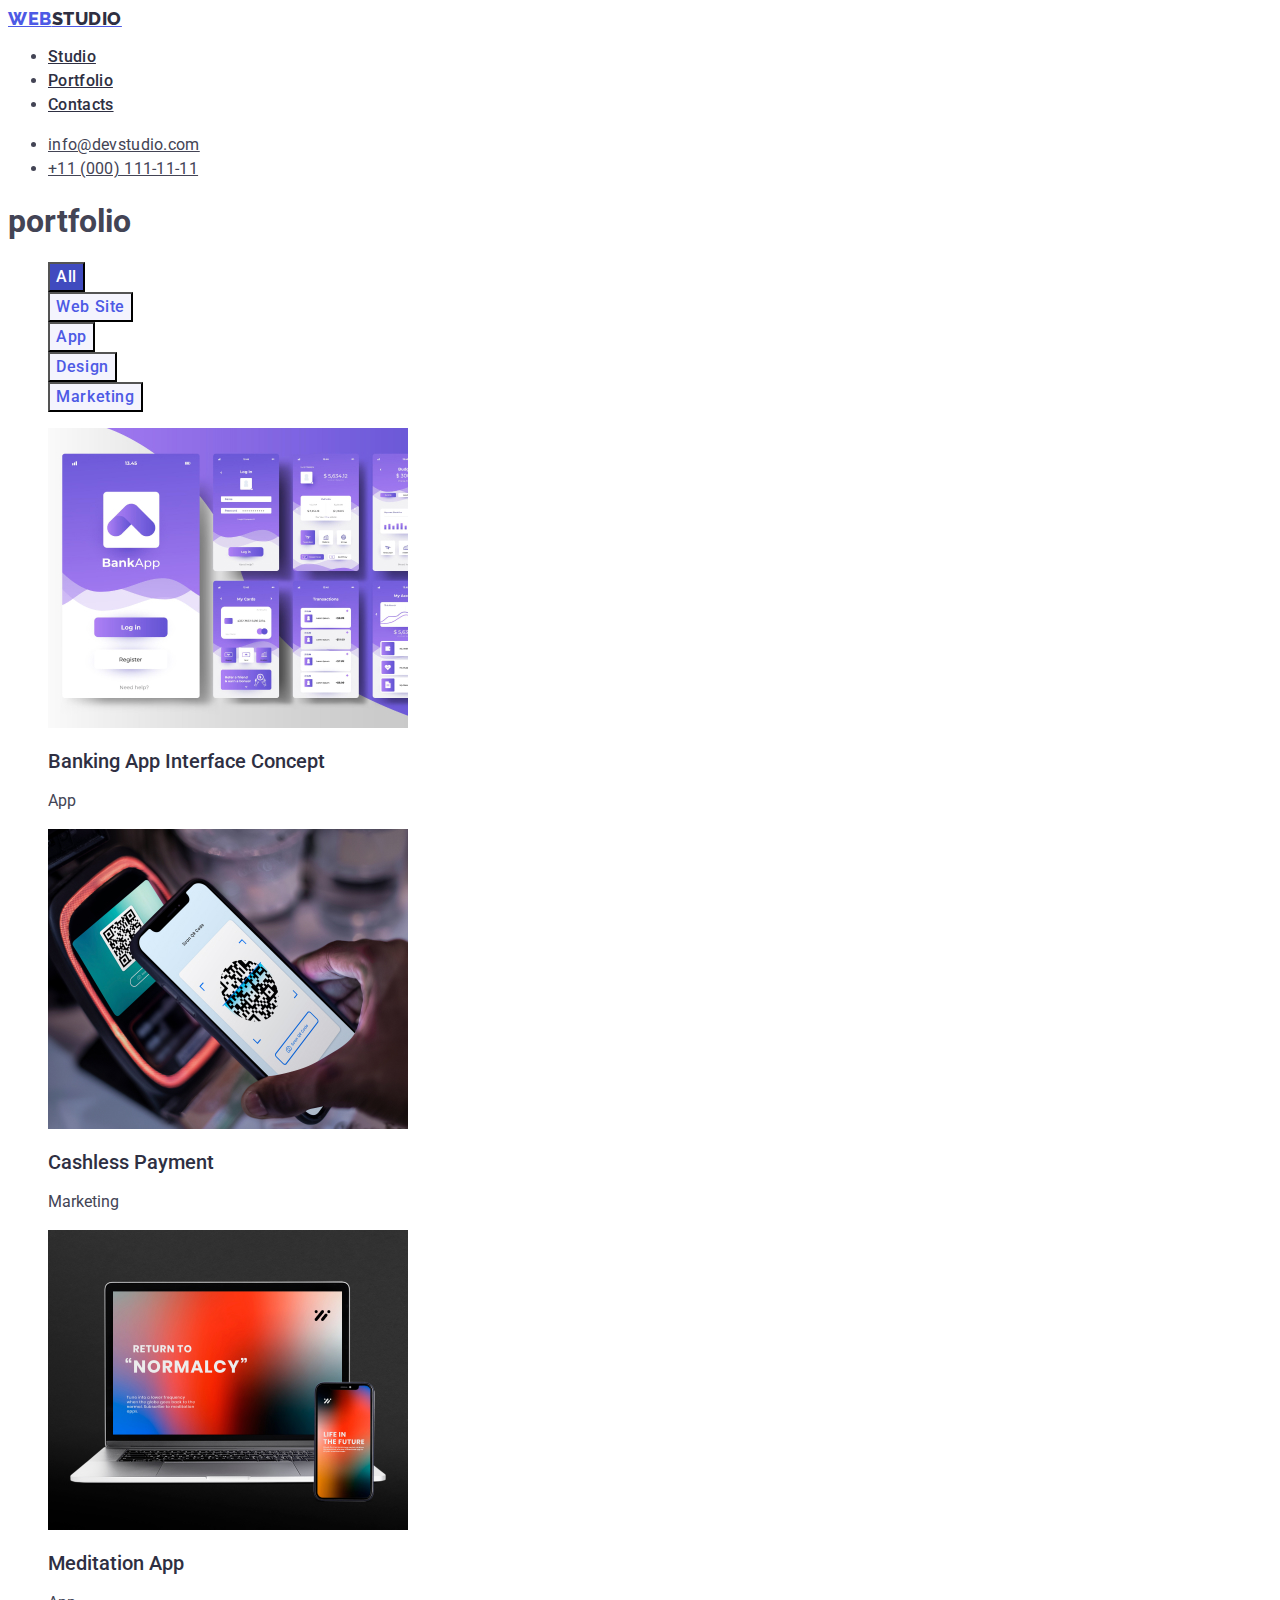
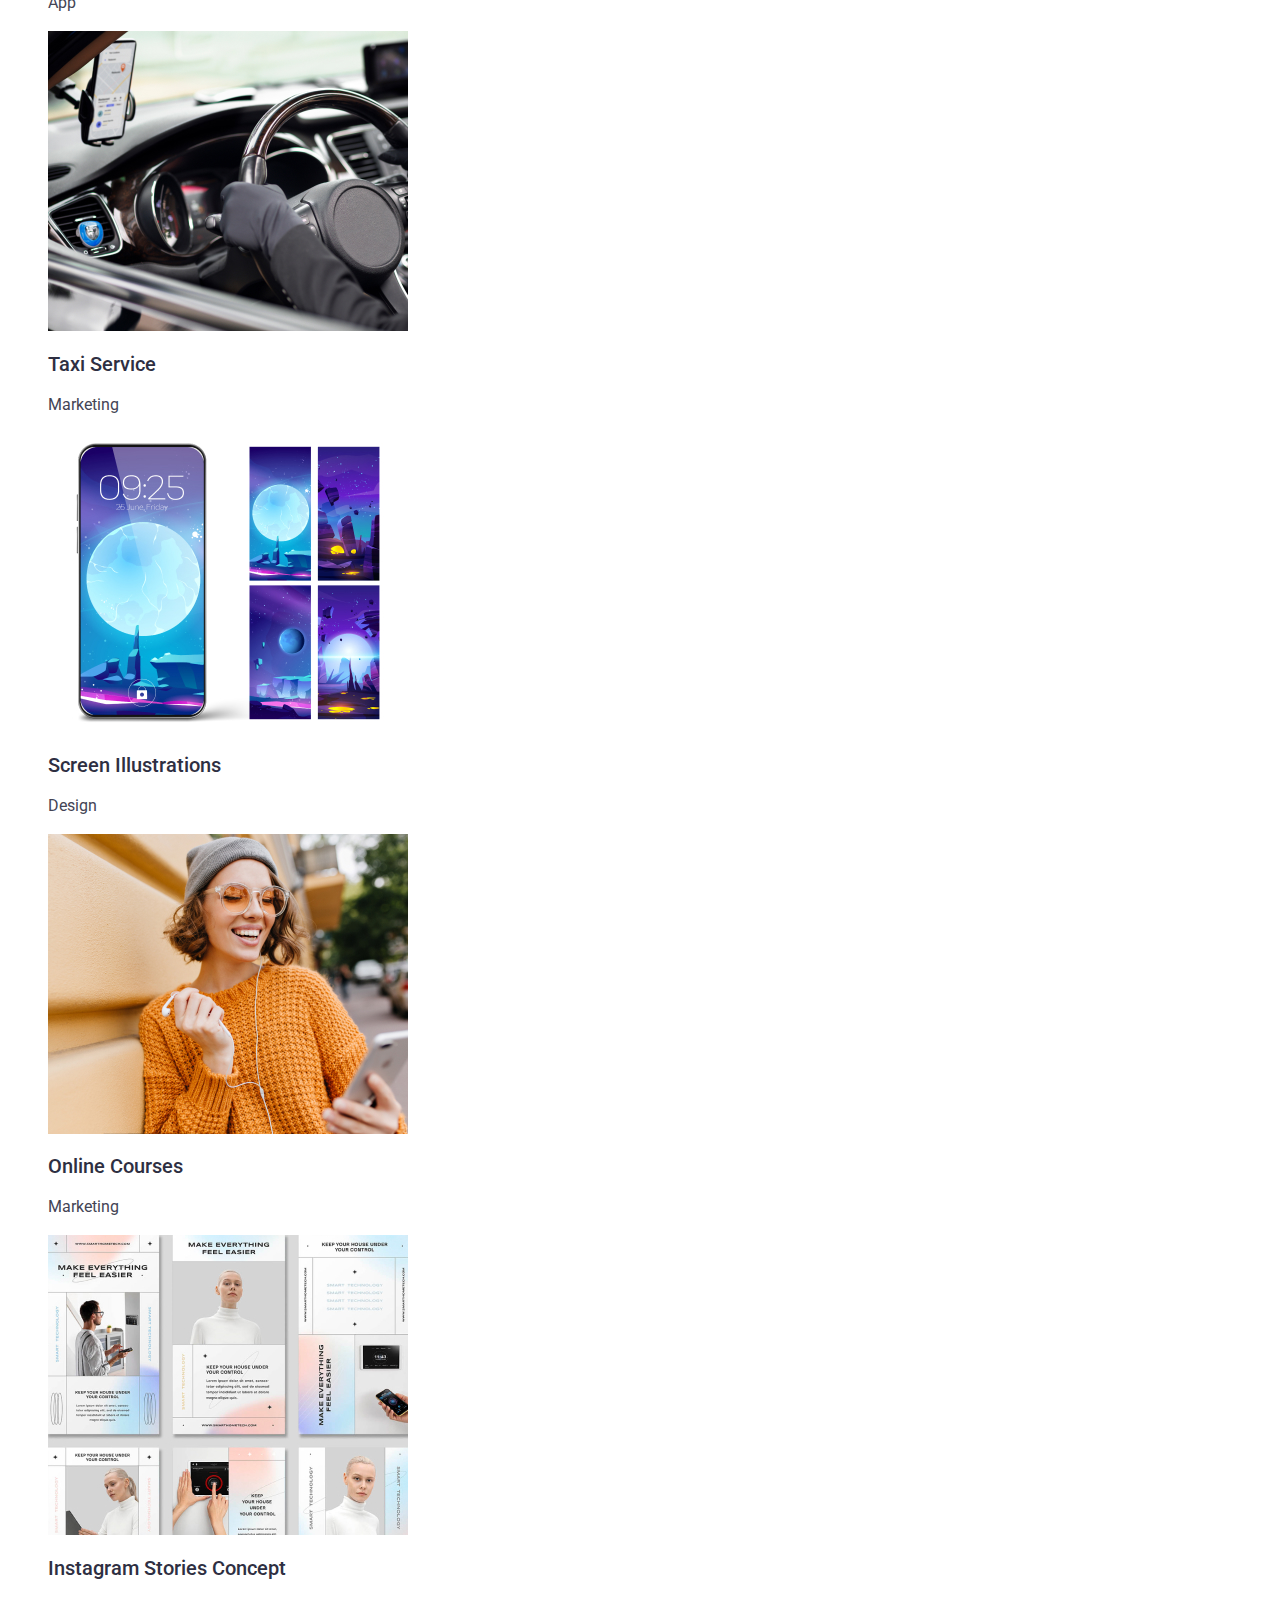
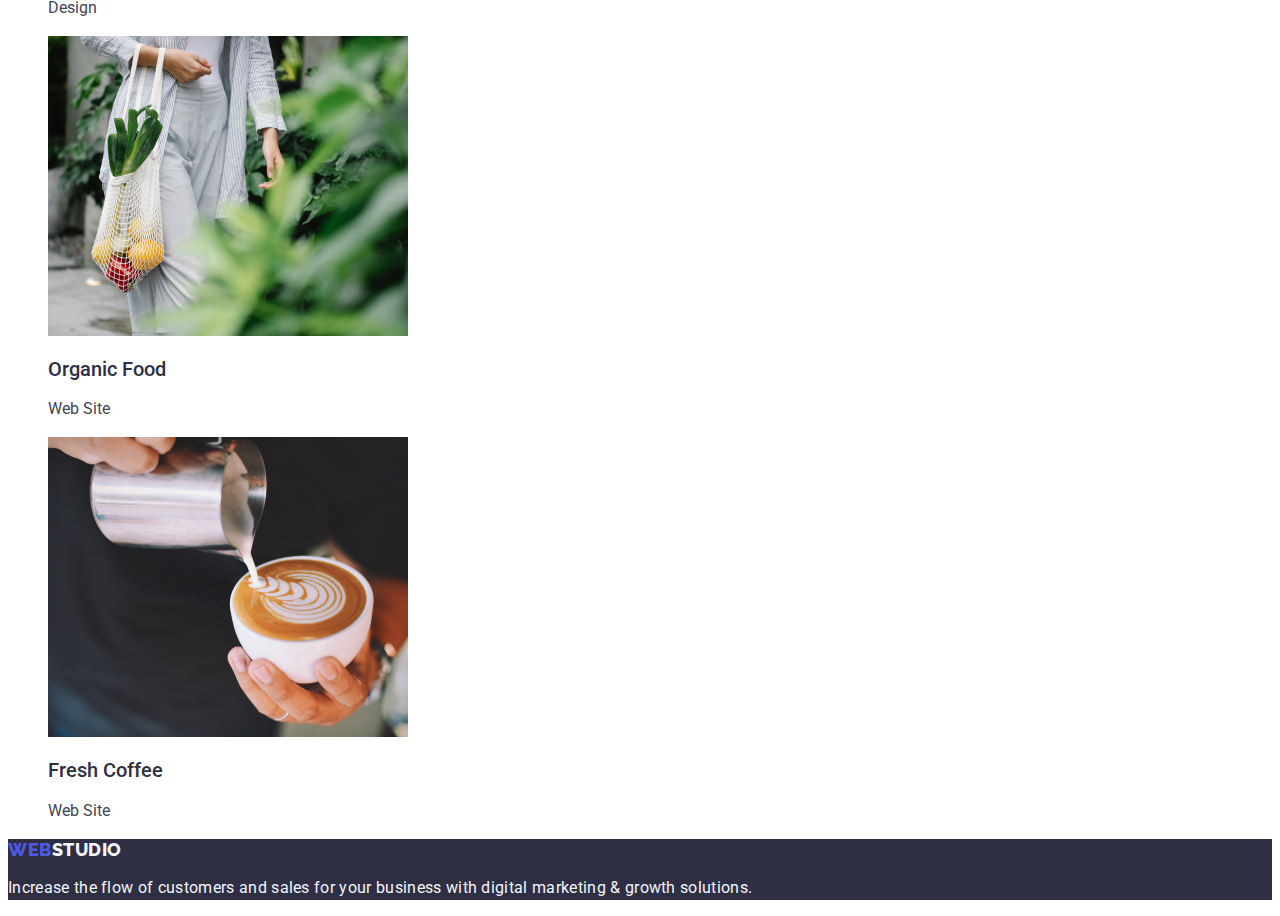
==== commit 1529b0fc: "update css" ====
--- a/portfolio.html
+++ b/portfolio.html
@@ -47,8 +47,8 @@
       </address>
     </header>
 
+    <!--section 5-->
     <main class="main">
-      <!--section 5-->
       <section class="hero">
         <h1>portfolio</h1>
         <ul class="main-menu list">
@@ -135,8 +135,10 @@
         </ul>
       </section>
     </main>
-    <footer class="footer">
-      <a href="./index.html" class="footer-logo">Web<span>Studio</span></a>
+    <footer class="footer link">
+      <a href="./index.html" class="footer-logo link"
+        >Web<span class="footer-logo-part">Studio</span></a
+      >
       <p class="footer-paragraf">
         Increase the flow of customers and sales for your business with digital
         marketing & growth solutions.
--- a/css/styles.css
+++ b/css/styles.css
@@ -171,21 +171,23 @@
 
 /**------portfolio----------*/
 .main-but-btn-color {
-  font-family: "Roboto";
-  font-weight: 500;
-  font-size: 16px;
-  line-height: 1.5;
+  font-family: "Roboto", sans-serif;
+  font-weight: 500;
+  font-size: 16px;
+  line-height: 1.5;
+  letter-spacing: 0.04em;
   color: #ffffff;
   background: #404bbf;
   cursor: pointer;
 }
 .main-but-btn {
-  font-family: "Roboto";
-  font-weight: 500;
-  font-size: 16px;
-  line-height: 1.5;
+  font-family: "Roboto", sans-serif;
+  font-weight: 500;
+  font-size: 16px;
+  line-height: 1.5;
+  letter-spacing: 0.04em;
   color: #4d5ae5;
-  background: #f4f4fd;
+  background: var(--color-cloud);
   cursor: pointer;
 }
 
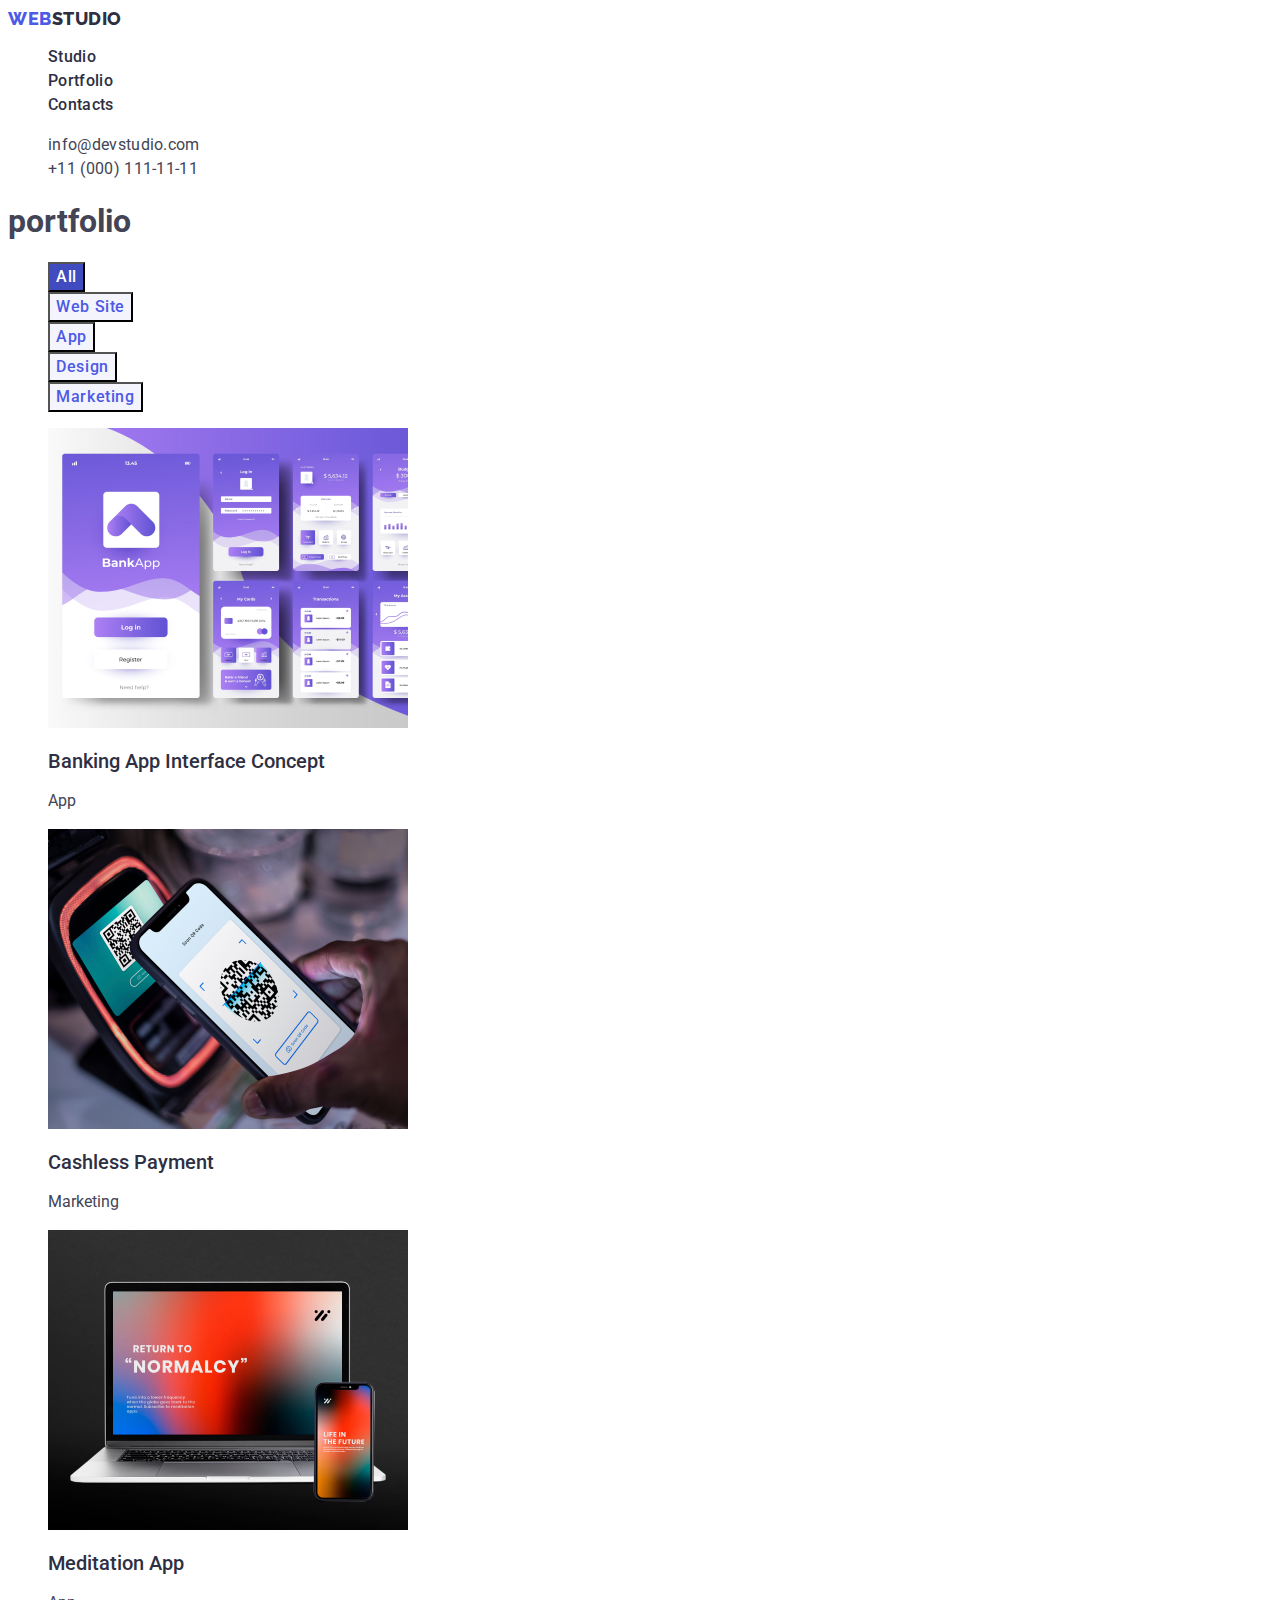
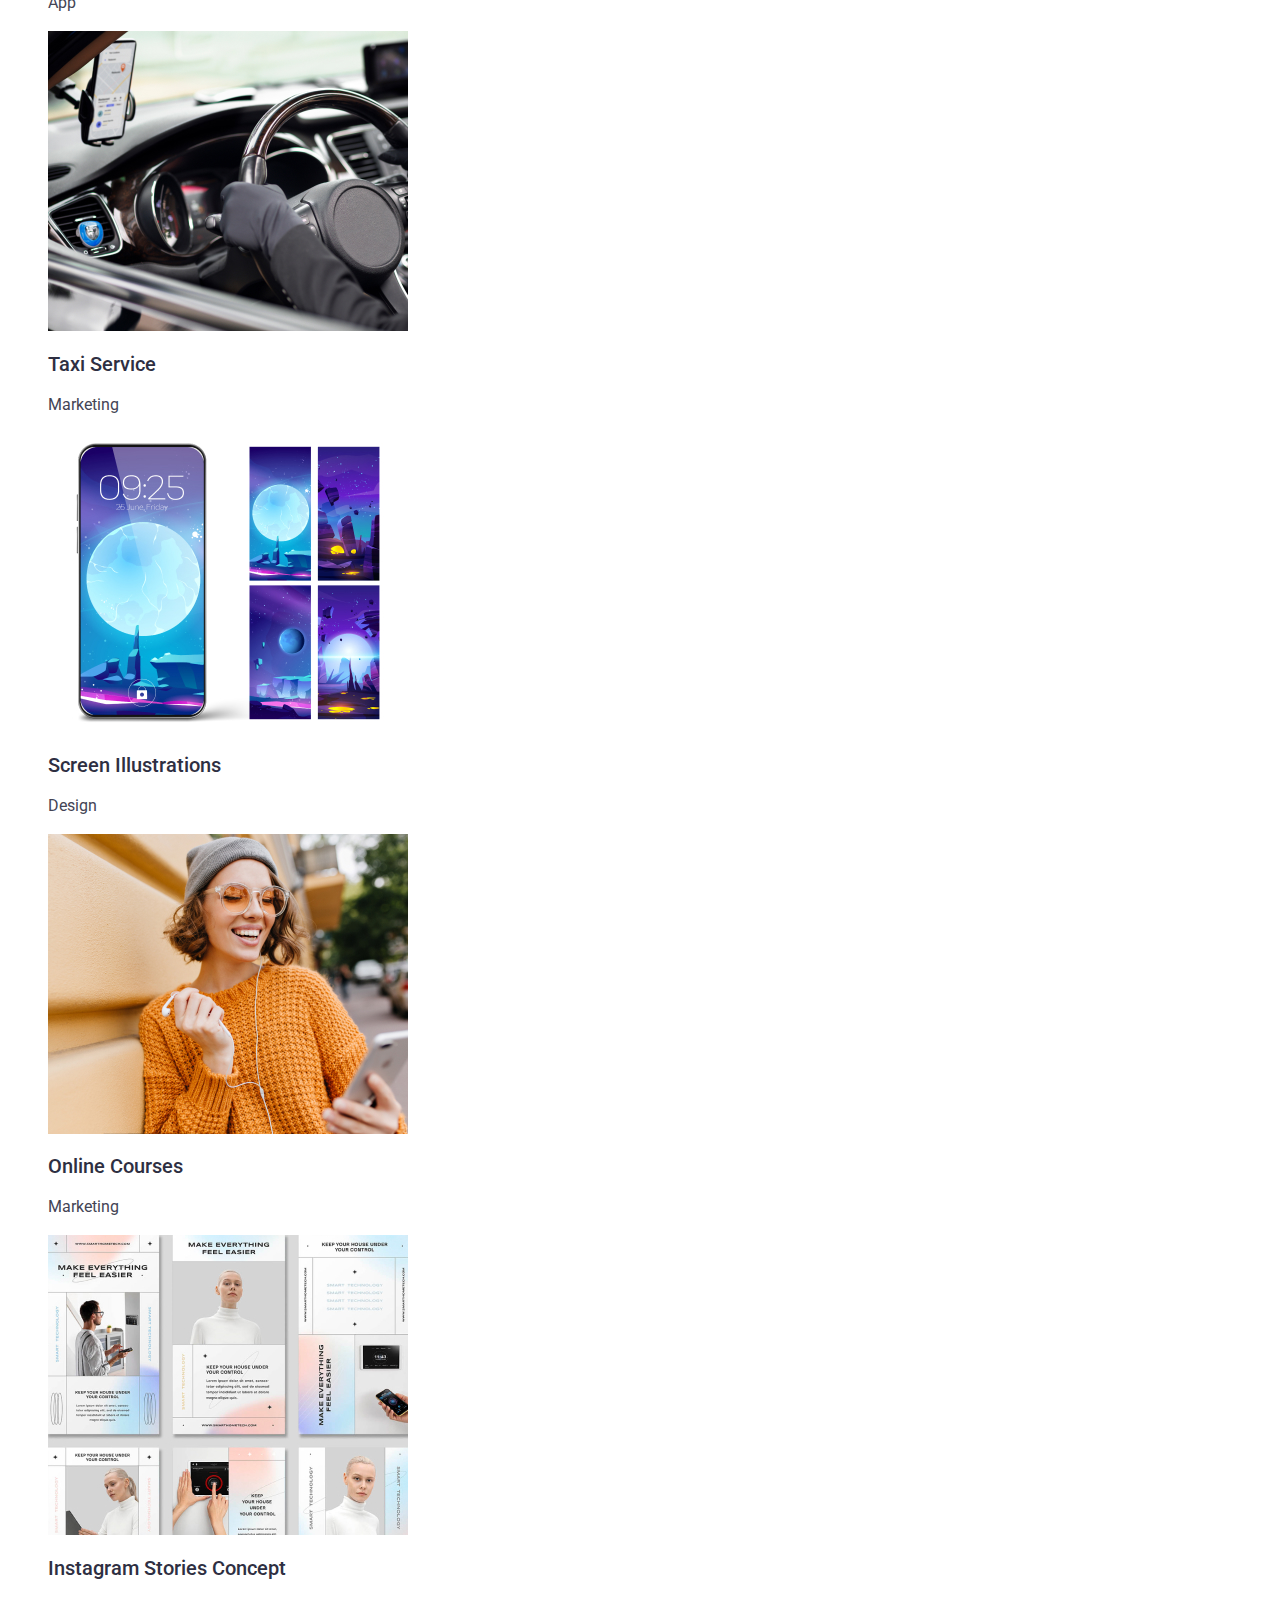
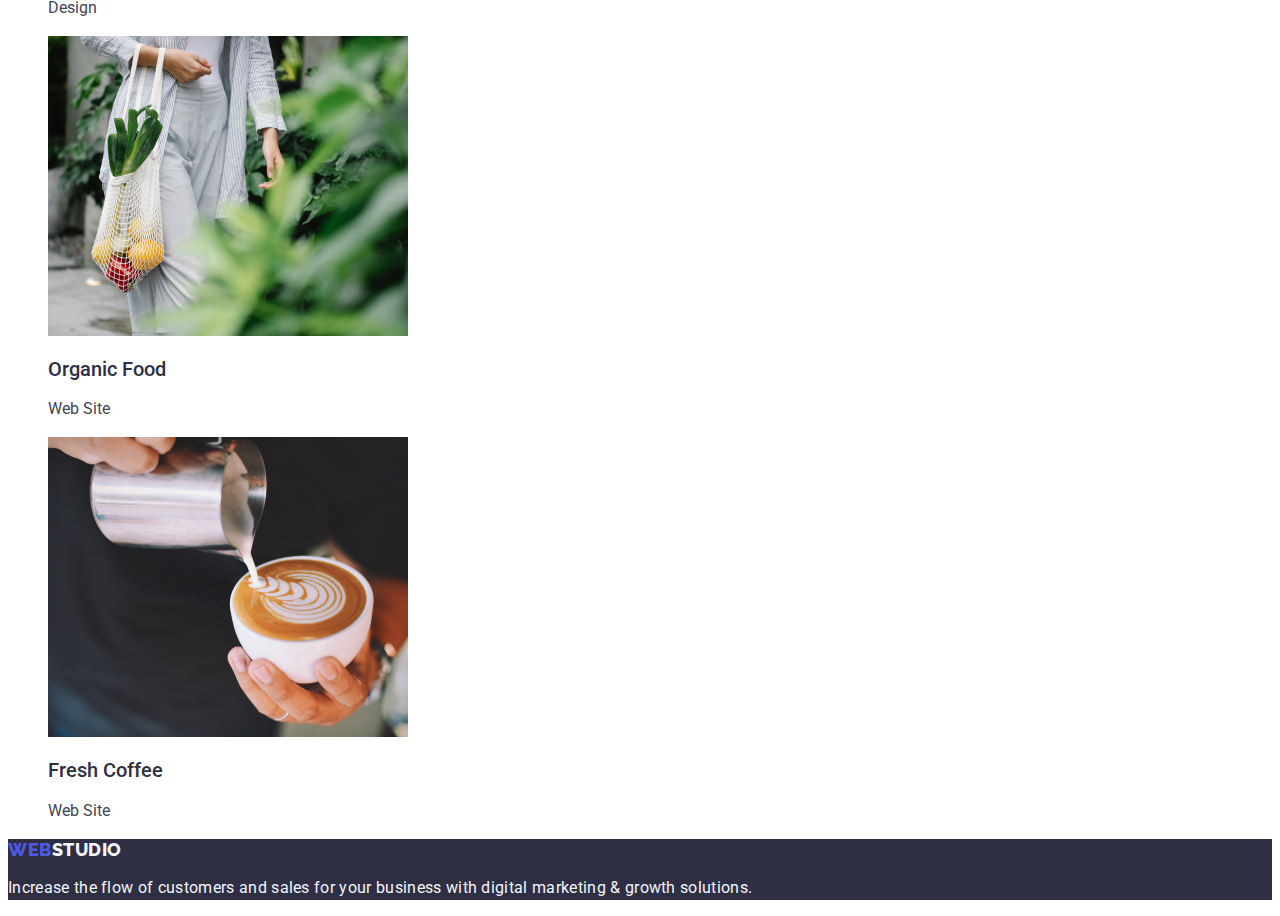
==== commit b9ac6bd6: "update css" ====
--- a/portfolio.html
+++ b/portfolio.html
@@ -16,30 +16,32 @@
   <body>
     <header class="header">
       <nav class="header-navigation">
-        <a href="./portfolio.html" class="header-logo"
+        <a href="./index.html" class="header-logo link"
           >Web<span>Studio</span></a
         >
-        <ul class="header-menu">
-          <li class="header-menu-item">
-            <a class="header-menu-link" href="">Studio</a>
+        <ul class="header-menu list">
+          <li class="header-menu-item link">
+            <a class="header-menu-link link" href="./index.html">Studio</a>
           </li>
-          <li class="header-menu-item">
-            <a class="header-menu-link" href="./portfolio.html">Portfolio</a>
+          <li class="header-menu-item link">
+            <a class="header-menu-link link" href="./portfolio.html"
+              >Portfolio</a
+            >
           </li>
-          <li class="header-menu-item">
-            <a class="header-menu-link" href="">Contacts</a>
+          <li class="header-menu-item link">
+            <a class="header-menu-link link" href="">Contacts</a>
           </li>
         </ul>
       </nav>
       <address class="header-address">
-        <ul class="header-address-contact">
+        <ul class="header-address-contact list">
           <li class="header-address-item">
-            <a class="header-address-mail" href="mailto:info@devstudio.com"
+            <a class="header-address-mail link" href="mailto:info@devstudio.com"
               >info@devstudio.com</a
             >
           </li>
           <li class="header-address-item">
-            <a class="header-address-mail" href="tel:+110001111111"
+            <a class="header-address-mail link" href="tel:+110001111111"
               >+11 (000) 111-11-11</a
             >
           </li>
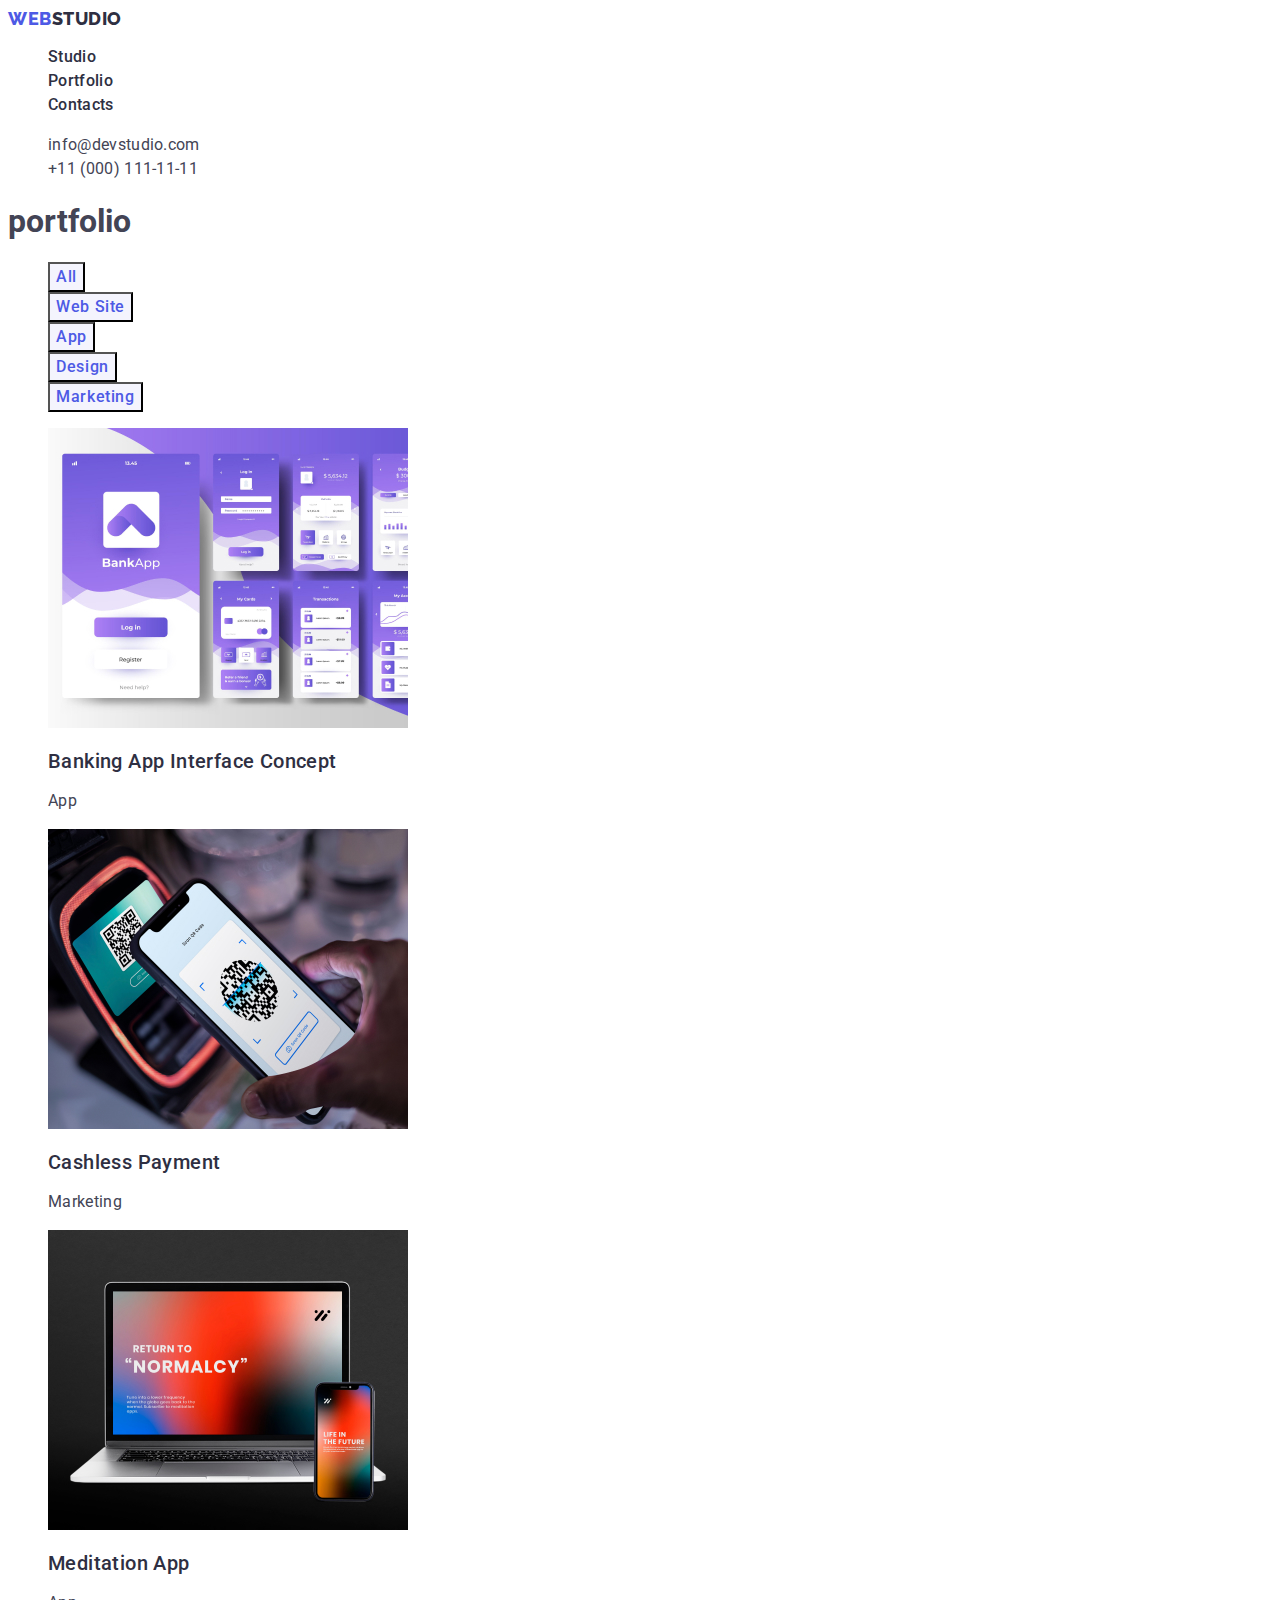
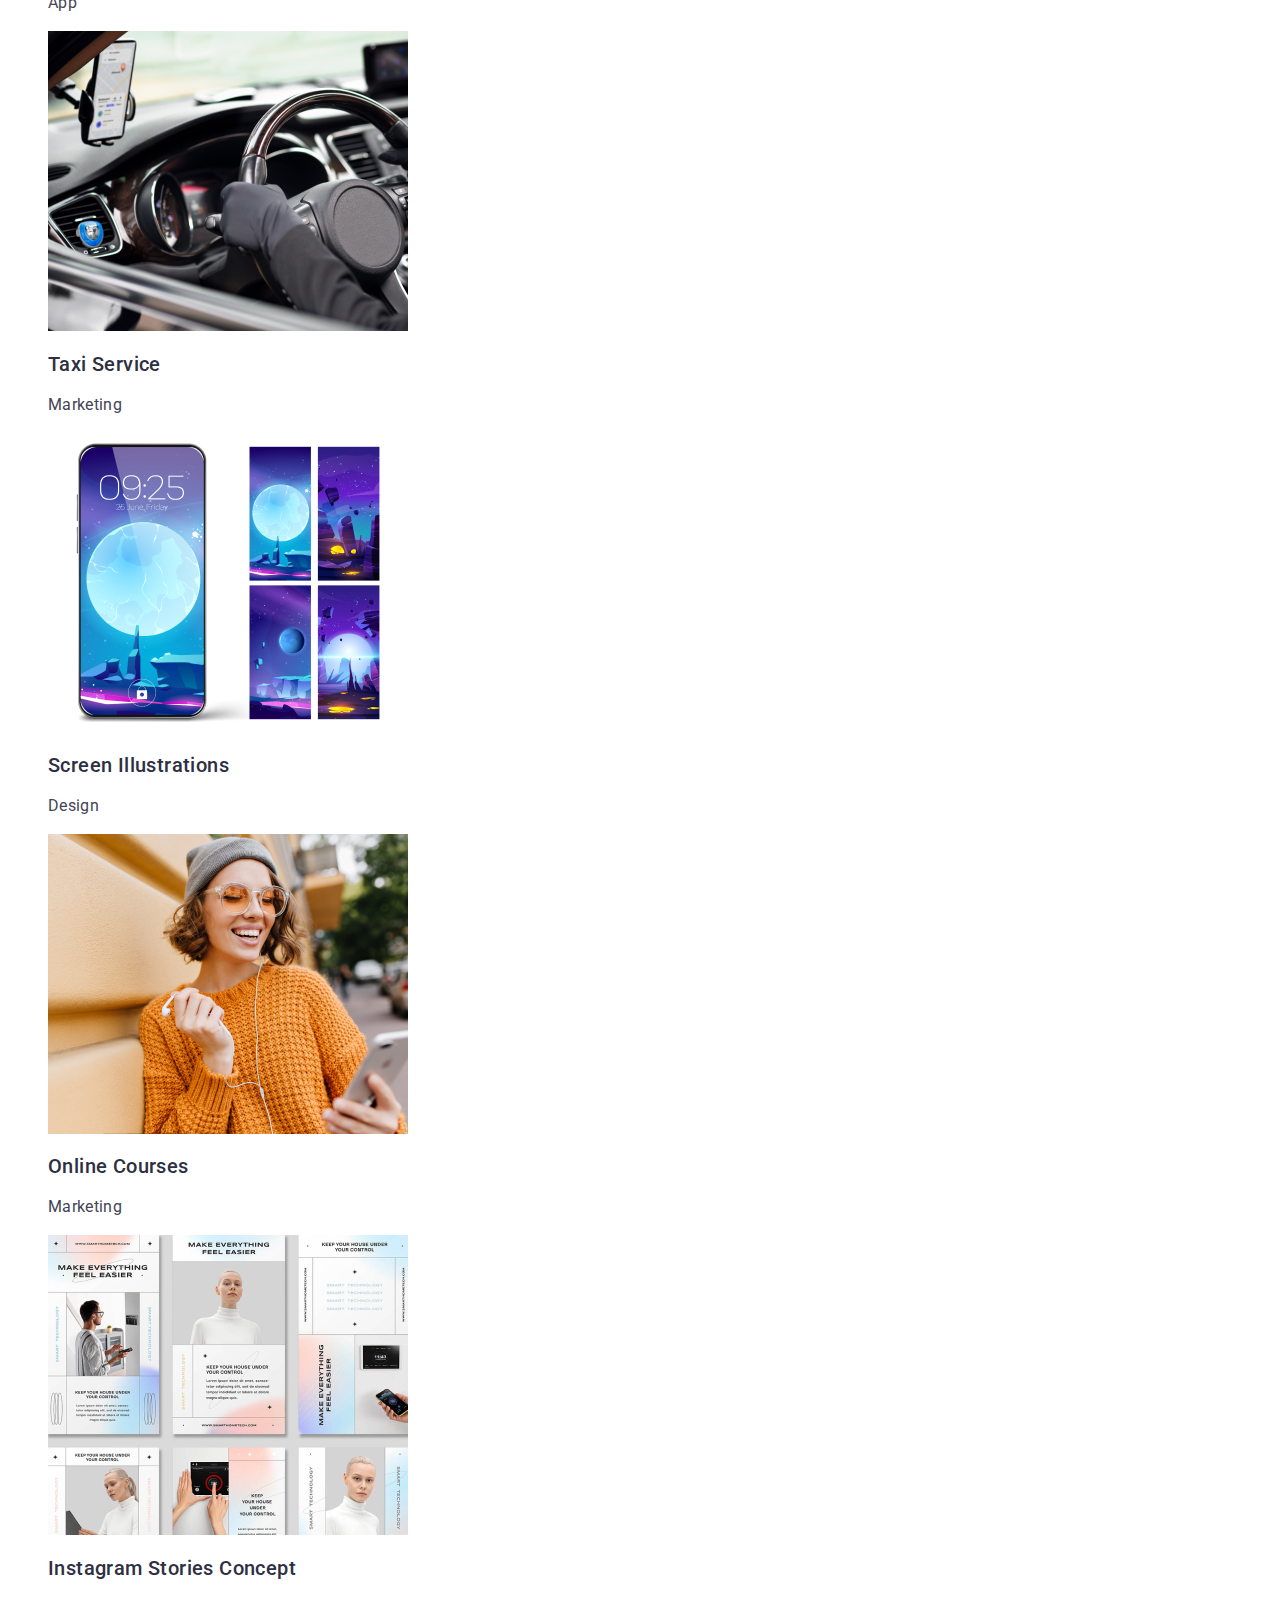
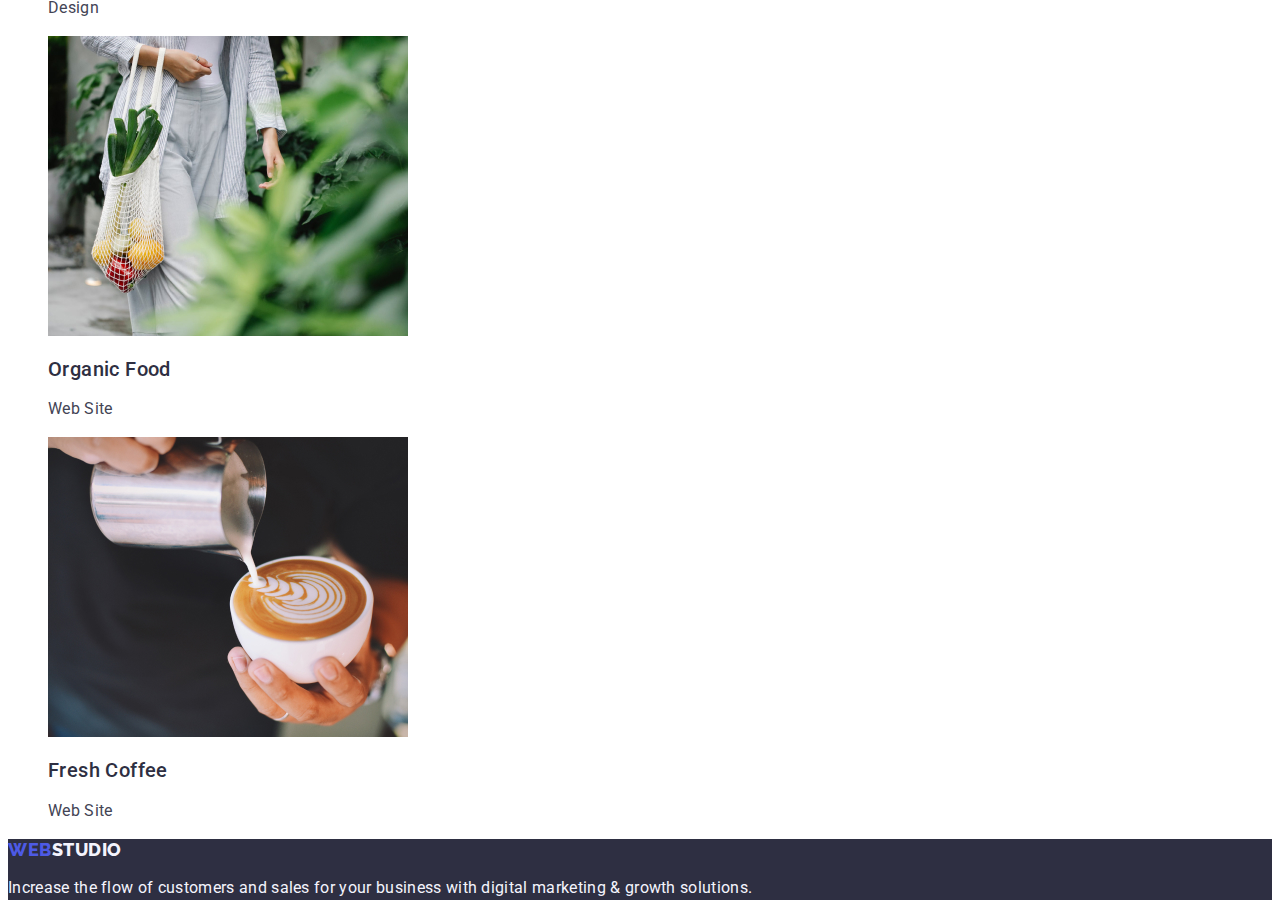
==== commit 715f81b3: "update css" ====
--- a/portfolio.html
+++ b/portfolio.html
@@ -17,7 +17,7 @@
     <header class="header">
       <nav class="header-navigation">
         <a href="./index.html" class="header-logo link"
-          >Web<span>Studio</span></a
+          >Web<span class="heder-logo-part">Studio</span></a
         >
         <ul class="header-menu list">
           <li class="header-menu-item link">
@@ -55,7 +55,7 @@
         <h1>portfolio</h1>
         <ul class="main-menu list">
           <li class="main-but">
-            <button type="button" class="main-but-btn-color">All</button>
+            <button type="button" class="main-but-btn">All</button>
           </li>
           <li class="main-but">
             <button type="button" class="main-but-btn">Web Site</button>
@@ -95,43 +95,43 @@
           <li class="aitem-menu-img">
             <a href="" class="link">
               <img src="./images/imgt.jpg" alt="taxi" width="360" />
-              <h2 class="aitem-foto">Taxi Service</h2>
-              <p class="aitem-name">Marketing</p></a
+              <h2 class="hero-foto">Taxi Service</h2>
+              <p class="hero-name">Marketing</p></a
             >
           </li>
           <li class="aitem-menu-img">
             <a href="" class="link">
               <img src="./images/imgs.jpg" alt="screen" width="360" />
-              <h2 class="aitem-foto">Screen Illustrations</h2>
-              <p class="aitem-name">Design</p></a
+              <h2 class="hero-foto">Screen Illustrations</h2>
+              <p class="hero-name">Design</p></a
             >
           </li>
           <li class="aitem-menu-img">
             <a href="" class="link">
               <img src="./images/imgo.jpg" alt="courses" width="360" />
-              <h2 class="aitem-foto">Online Courses</h2>
-              <p class="aitem-name">Marketing</p></a
+              <h2 class="hero-foto">Online Courses</h2>
+              <p class="hero-name">Marketing</p></a
             >
           </li>
           <li class="finish-menu-img">
             <a href="" class="link">
               <img src="./images/imgi.jpg" alt="instagram" width="360" />
-              <h2 class="finish-foto">Instagram Stories Concept</h2>
-              <p class="finish-name">Design</p></a
+              <h2 class="hero-foto">Instagram Stories Concept</h2>
+              <p class="hero-name">Design</p></a
             >
           </li>
           <li class="finish-menu-img">
             <a href="" class="link">
               <img src="./images/imgf.jpg" alt="food" width="360" />
-              <h2 class="finish-foto">Organic Food</h2>
-              <p class="finish-name">Web Site</p></a
+              <h2 class="hero-foto">Organic Food</h2>
+              <p class="hero-name">Web Site</p></a
             >
           </li>
           <li class="finish-menu-img">
             <a href="" class="link">
               <img src="./images/imgcf.jpg" alt="coffee" width="360" />
-              <h2 class="finish-foto">Fresh Coffee</h2>
-              <p class="finish-name">Web Site</p></a
+              <h2 class="hero-foto">Fresh Coffee</h2>
+              <p class="hero-name">Web Site</p></a
             >
           </li>
         </ul>
--- a/css/styles.css
+++ b/css/styles.css
@@ -43,11 +43,11 @@
   font-size: 16px;
   line-height: 1.5;
   letter-spacing: 0.02em;
-  color: #2e2f42;
+  color: var(--color-grey);
 }
 .header-menu-link:hover,
 .header-menu-link:focus {
-  color: #404bbf;
+  color: var(--color-pressed-state);
 }
 .header-address {
   font-style: normal;
@@ -170,16 +170,6 @@
 }
 
 /**------portfolio----------*/
-.main-but-btn-color {
-  font-family: "Roboto", sans-serif;
-  font-weight: 500;
-  font-size: 16px;
-  line-height: 1.5;
-  letter-spacing: 0.04em;
-  color: #ffffff;
-  background: #404bbf;
-  cursor: pointer;
-}
 .main-but-btn {
   font-family: "Roboto", sans-serif;
   font-weight: 500;
@@ -190,40 +180,22 @@
   background: var(--color-cloud);
   cursor: pointer;
 }
-
+.main-but-btn:hover,
+.main-but-btn:focus {
+  color: #ffffff;
+  background-color: var(--color-pressed-state);
+}
 /**------section 5-----*/
 .hero-foto {
   font-weight: 500;
   font-size: 20px;
   line-height: 1.2;
+  letter-spacing: 0.02em;
   color: #2e2f42;
 }
 .hero-name {
   font-size: 16px;
   line-height: 1.5;
-  color: #434455;
-}
-/**-----section 6----*/
-.aitem-foto {
-  font-weight: 500;
-  font-size: 20px;
-  line-height: 1.2;
-  color: #2e2f42;
-}
-.aitem-name {
-  font-size: 16px;
-  line-height: 1.5;
-  color: #434455;
-}
-/**----section 7---*/
-.finish-foto {
-  font-weight: 500;
-  font-size: 20px;
-  line-height: 1.2;
-  color: #2e2f42;
-}
-.finish-name {
-  font-size: 16px;
-  line-height: 1.5;
-  color: #434455;
-}
+  letter-spacing: 0.02em;
+  color: #434455;
+}
